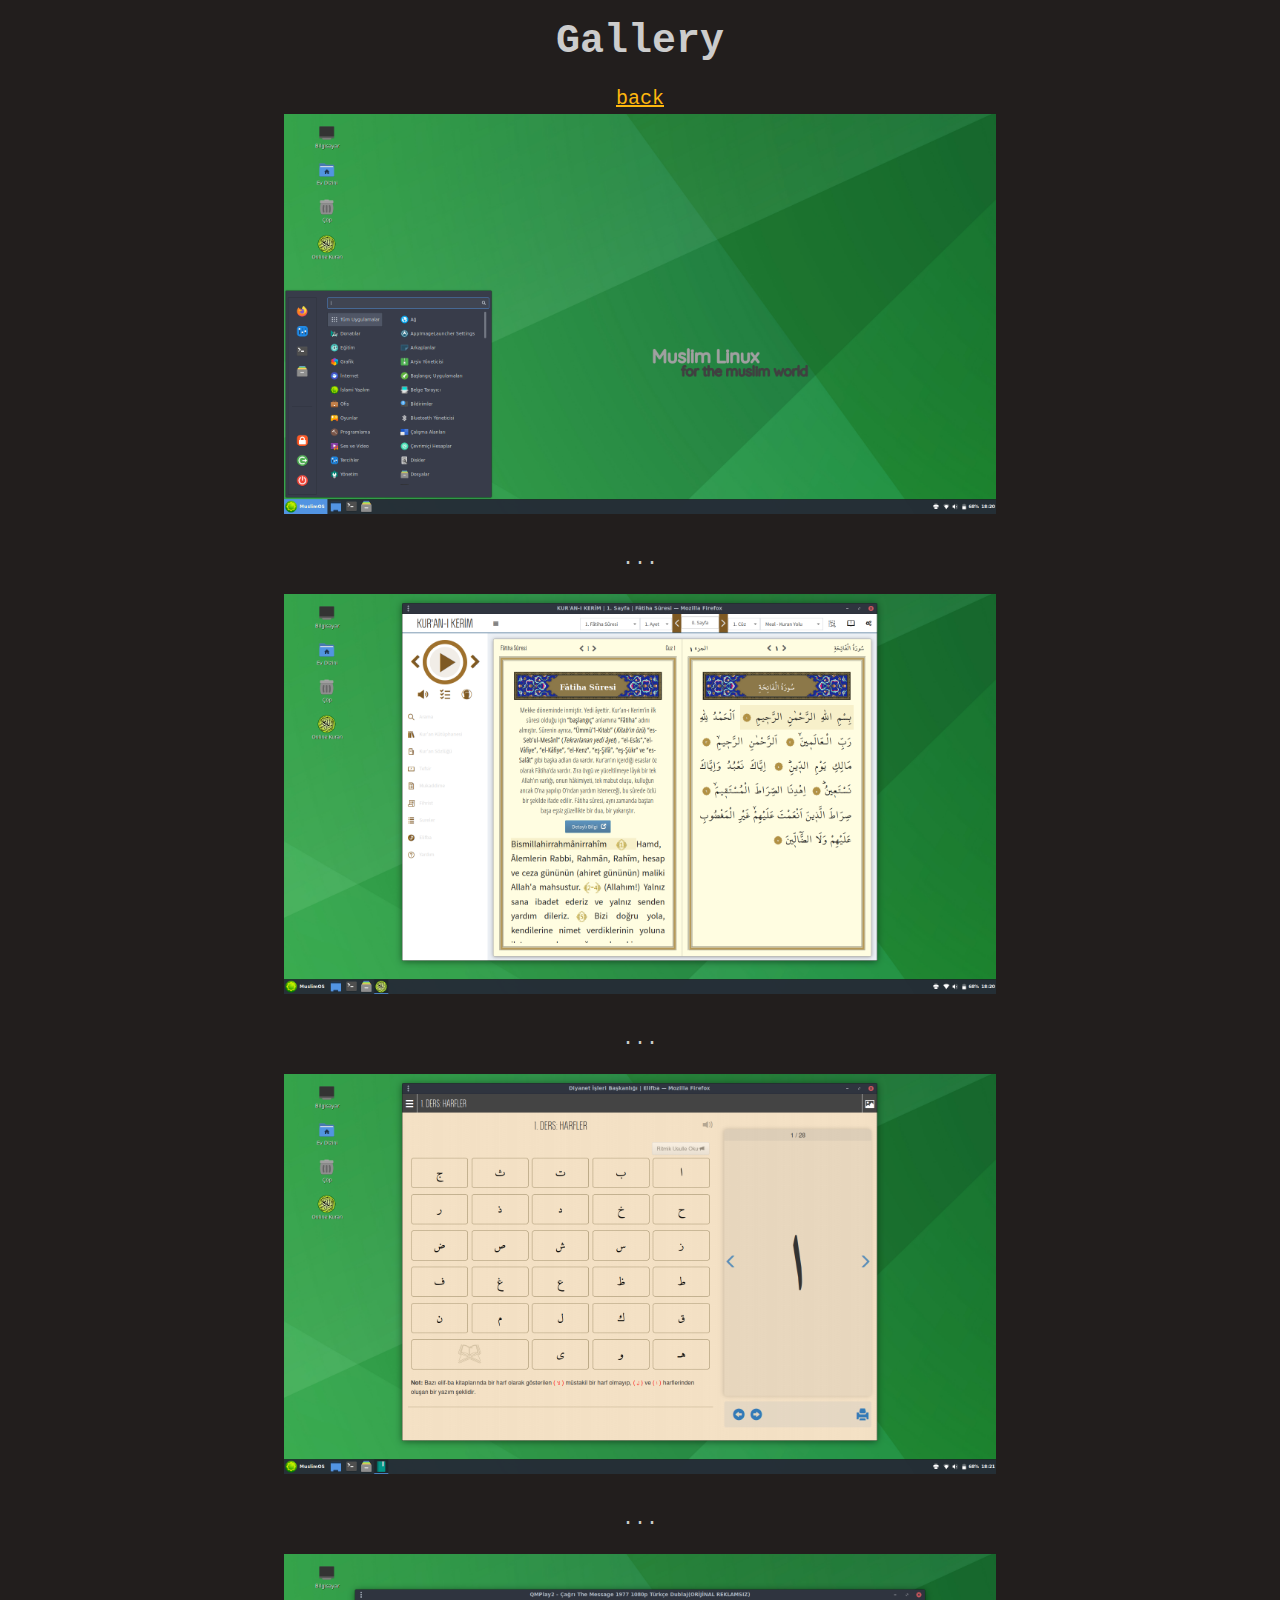
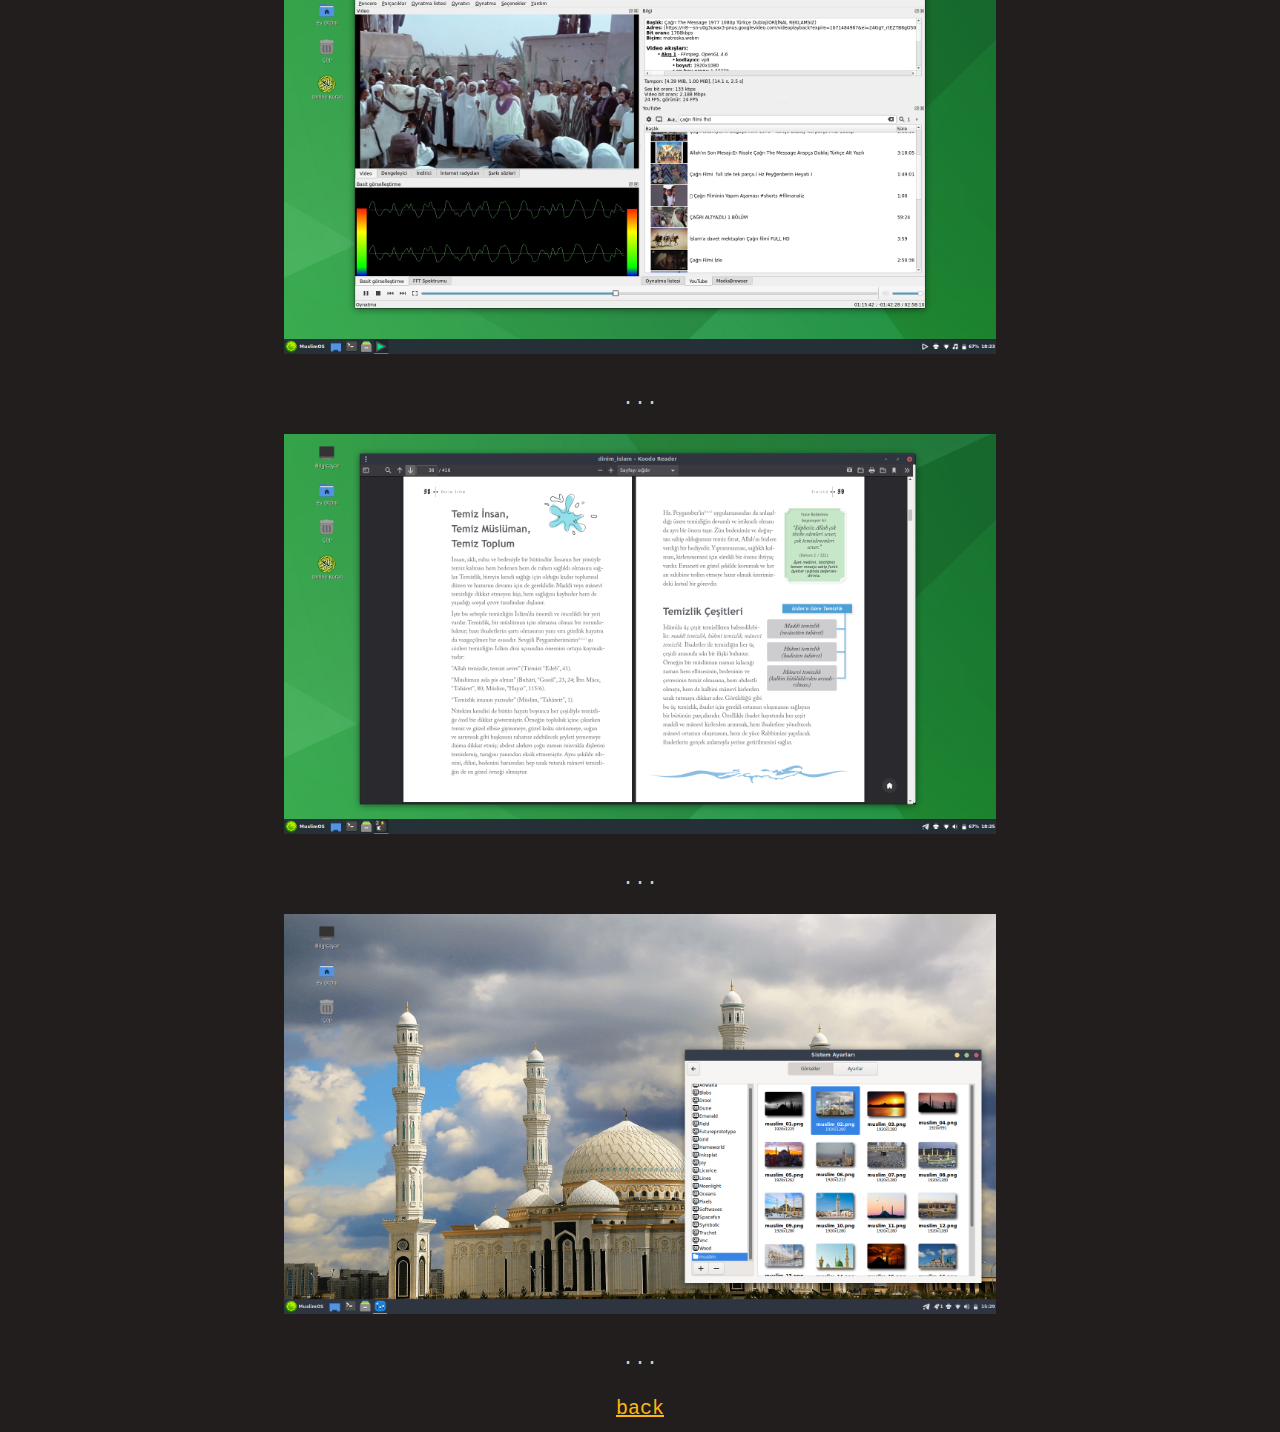
==== gallery.html @ c9d4db6a "Update gallery.html" ====
<!DOCTYPE html>
<html>
  <head>
    <meta charset="UTF-8">
    <title>Muslim Linux | Based on Debian SID</title>
    <link rel="stylesheet" type="text/css"
	  href="style.css" title="HackerSpaces Style">
  </head>

  <body>
    <header>
      <h1>Gallery</h1>
      <nav>
	<a title="back" href="index.html"> back </a>
      </nav>
    </header>
    <main>
      <div class="content" >
	<div class="section" >
	  <center>
	    <section class="center">
              <img src="screenshot/1.png" class="medium" />
	      <p>...</p>
              <img src="screenshot/2.png" class="medium" />
	      <p>...</p>
              <img src="screenshot/3.png" class="medium" />
	      <p>...</p>
	      <img src="screenshot/4.png" class="medium" />
	      <p>...</p>
              <img src="screenshot/5.png" class="medium" />
	      <p>...</p>
              <img src="screenshot/6.png" class="medium" />
	      <p>...</p>
	    </section>
	  </center>
	</div>
      </div>
    </main>

    <header>
      <p>
	<a title="back" href="index.html"> back </a>
      </p>
    </header>
   </body>
</html>
---- style.css ----
body{background-color: #221e1d;color: #ccc;font-family:"Source Code Pro",monospace; font-size:20px;line-height:1.5em;}
header,main,aside,footer{display:block;max-width:42em;margin:0 auto;}
header{text-align:center;}
header h1 a{display:block;margin:2em;}
{list-style:none;padding:0;}
a:link, a:visited{text-align:center;text-decoration:underline;color:#feb70f;}
a:active, a:hover{text-align:center;text-decoration:underline;color:#0096ff;}
footer{font-size:x-small;padding-top:4em;text-align:center}

strong {
    display: inline-block;
    width: 50px;
    border: 1px solid #000;
    text-align: center;
}

team{display:block;max-width:42em;margin:0 auto; text-align:center;}

/* Three columns side by side */
.column {
    text-align:center;
    float: left;
    padding: 0 8px;
    width: 31.4%;
    margin-bottom: 50px;
}

/* Display the columns below each other instead of side by side on small screens */
@media screen and (max-width: 650px) {
    .column {
	width: 100%;
	display: block;
    }
}


/* Some left and right padding inside the container */
.container {
    padding: 0 16px;
}

/* Clear floats */
.container::after, .row::after {
    content: "";
    clear: both;
    display: table;
}

.title {
    color: grey;
}

.content {
    min-height: 350px;
    margin: 0%;
}

img.medium {
    height: 400px;
}
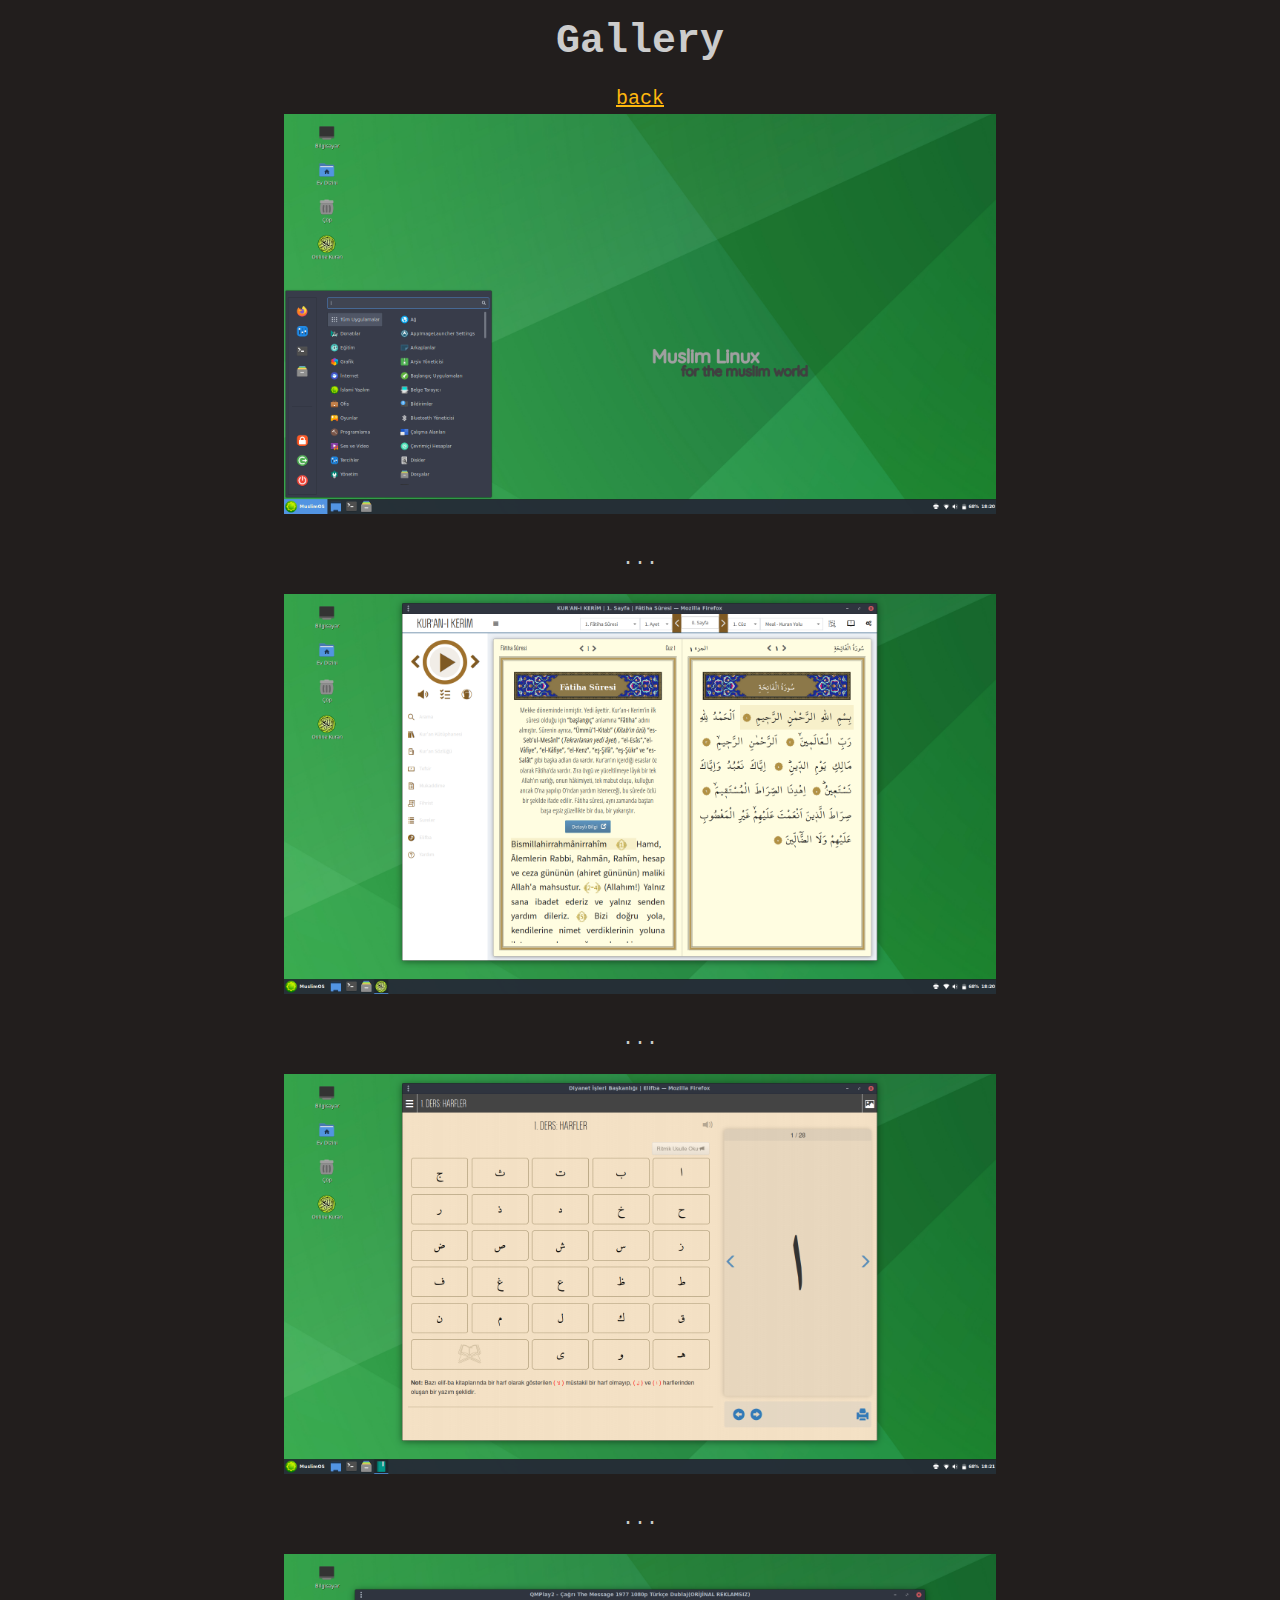
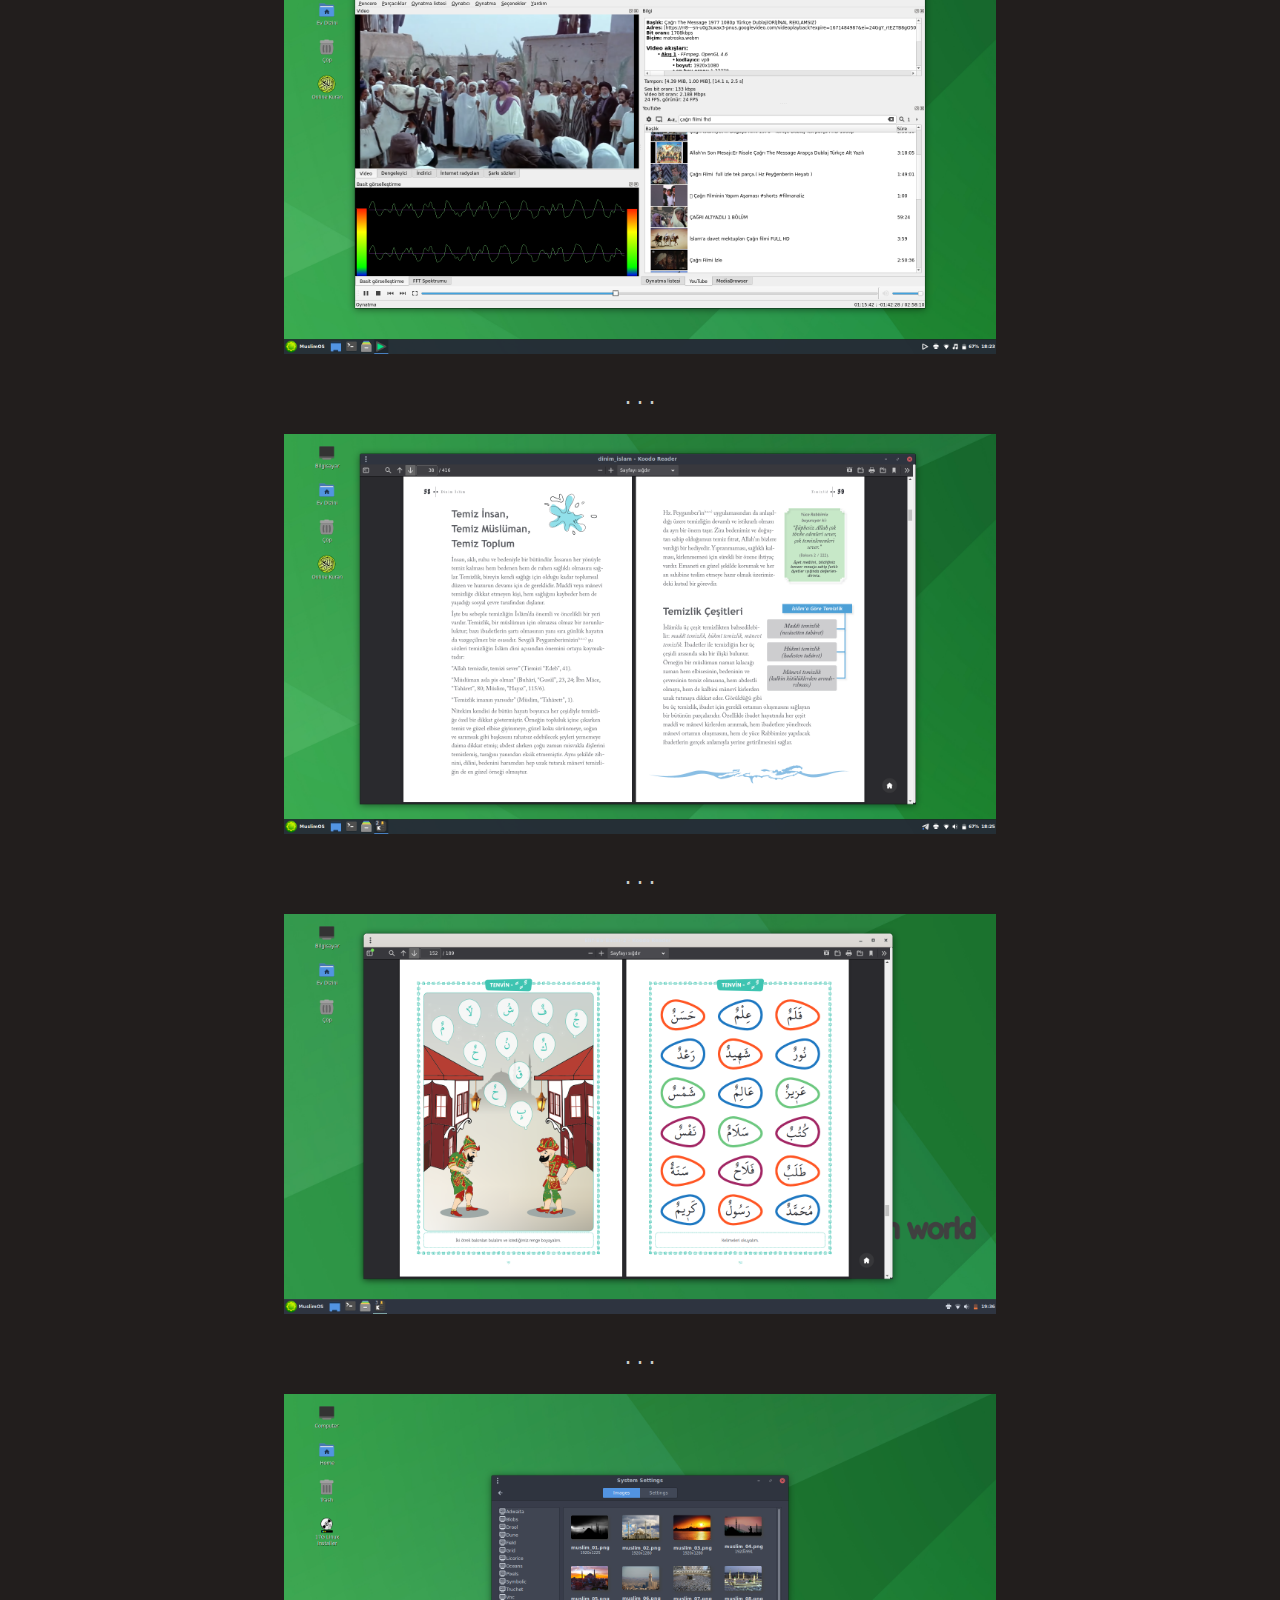
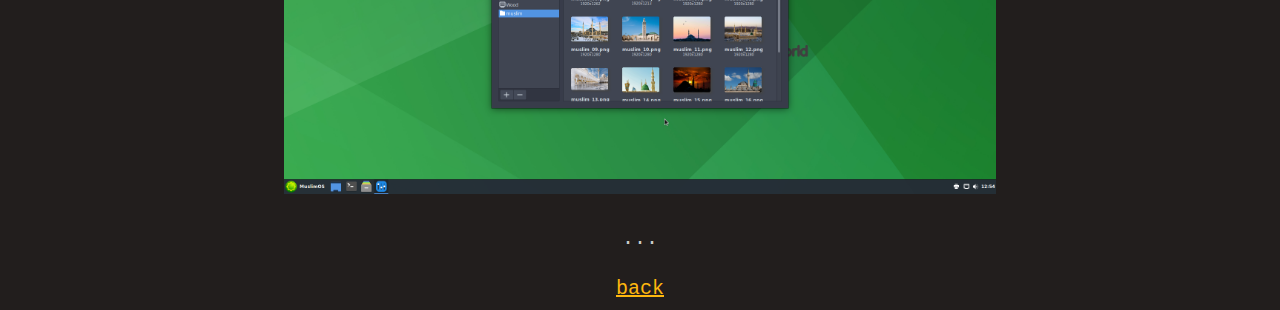
==== commit 56462ec5: "Update gallery.html" ====
--- a/gallery.html
+++ b/gallery.html
@@ -31,6 +31,8 @@
 	      <p>...</p>
               <img src="screenshot/6.png" class="medium" />
 	      <p>...</p>
+              <img src="screenshot/7.png" class="medium" />
+	      <p>...</p>
 	    </section>
 	  </center>
 	</div>
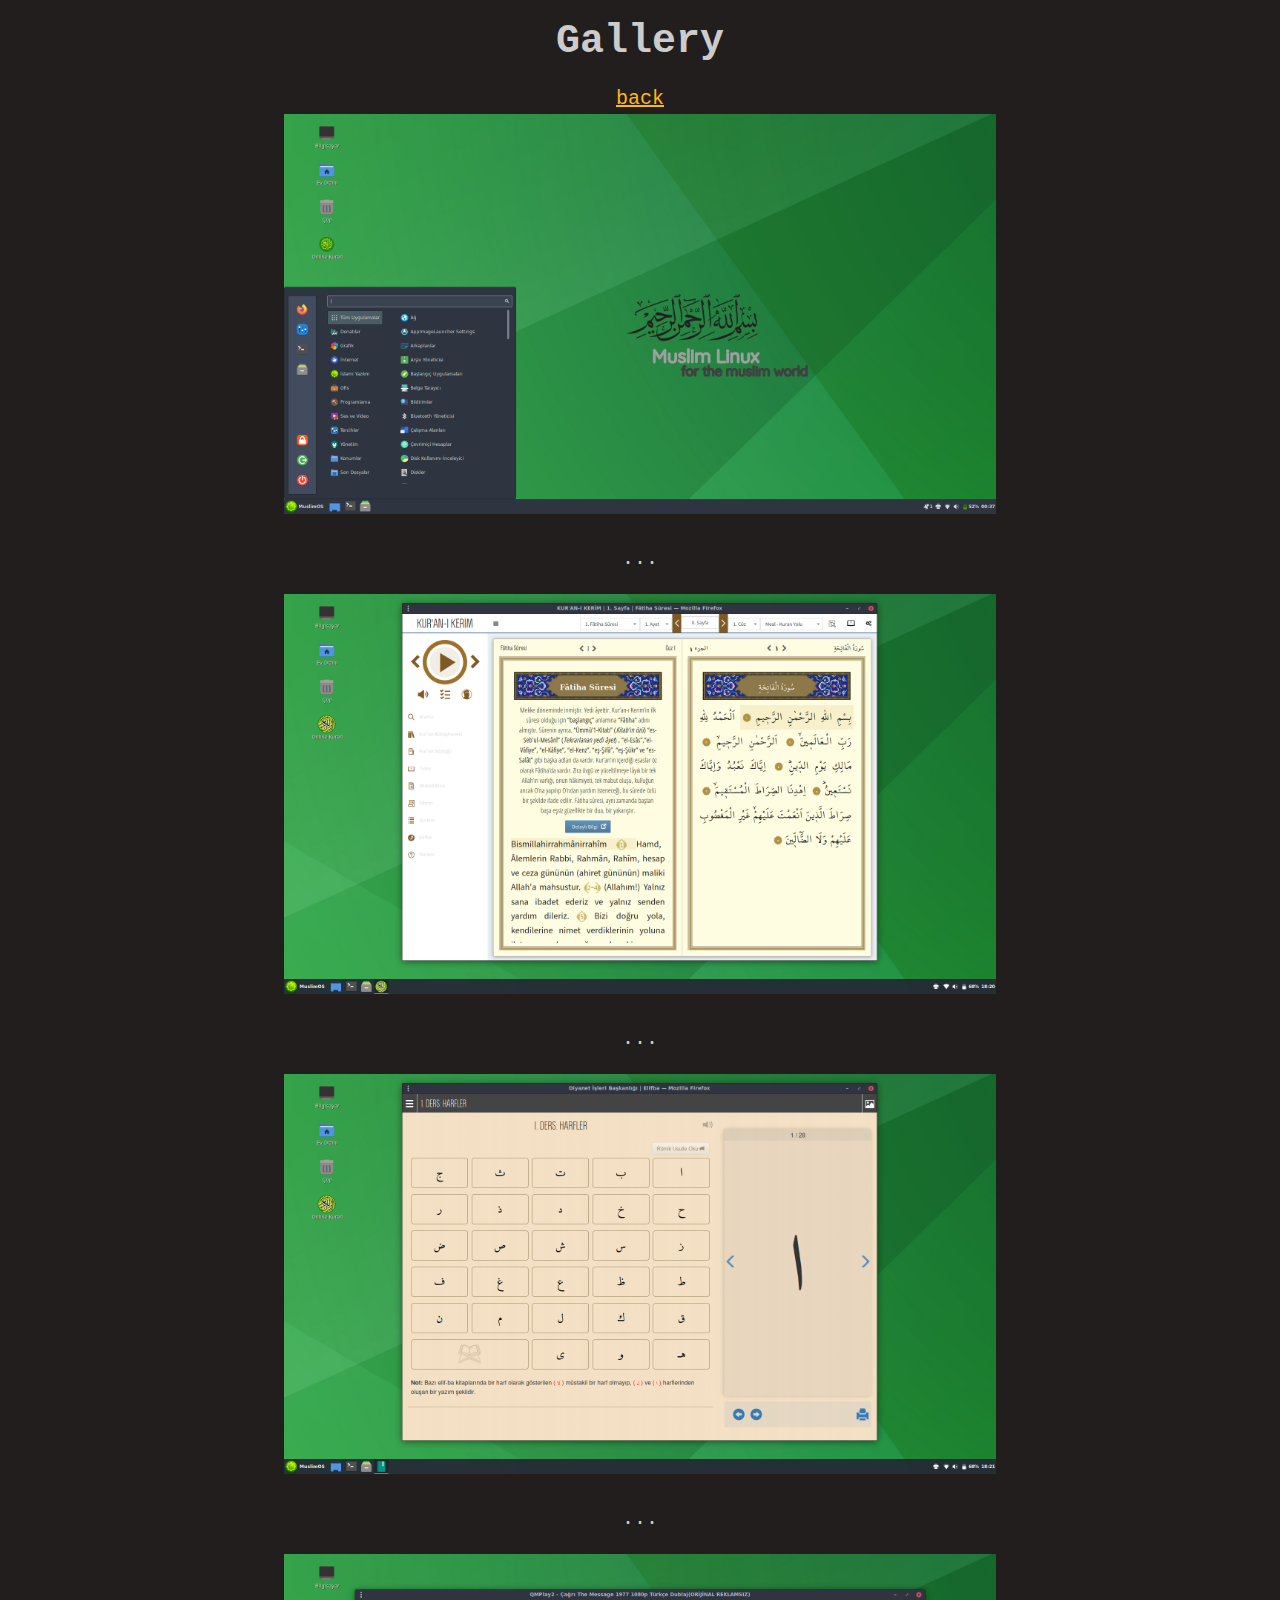
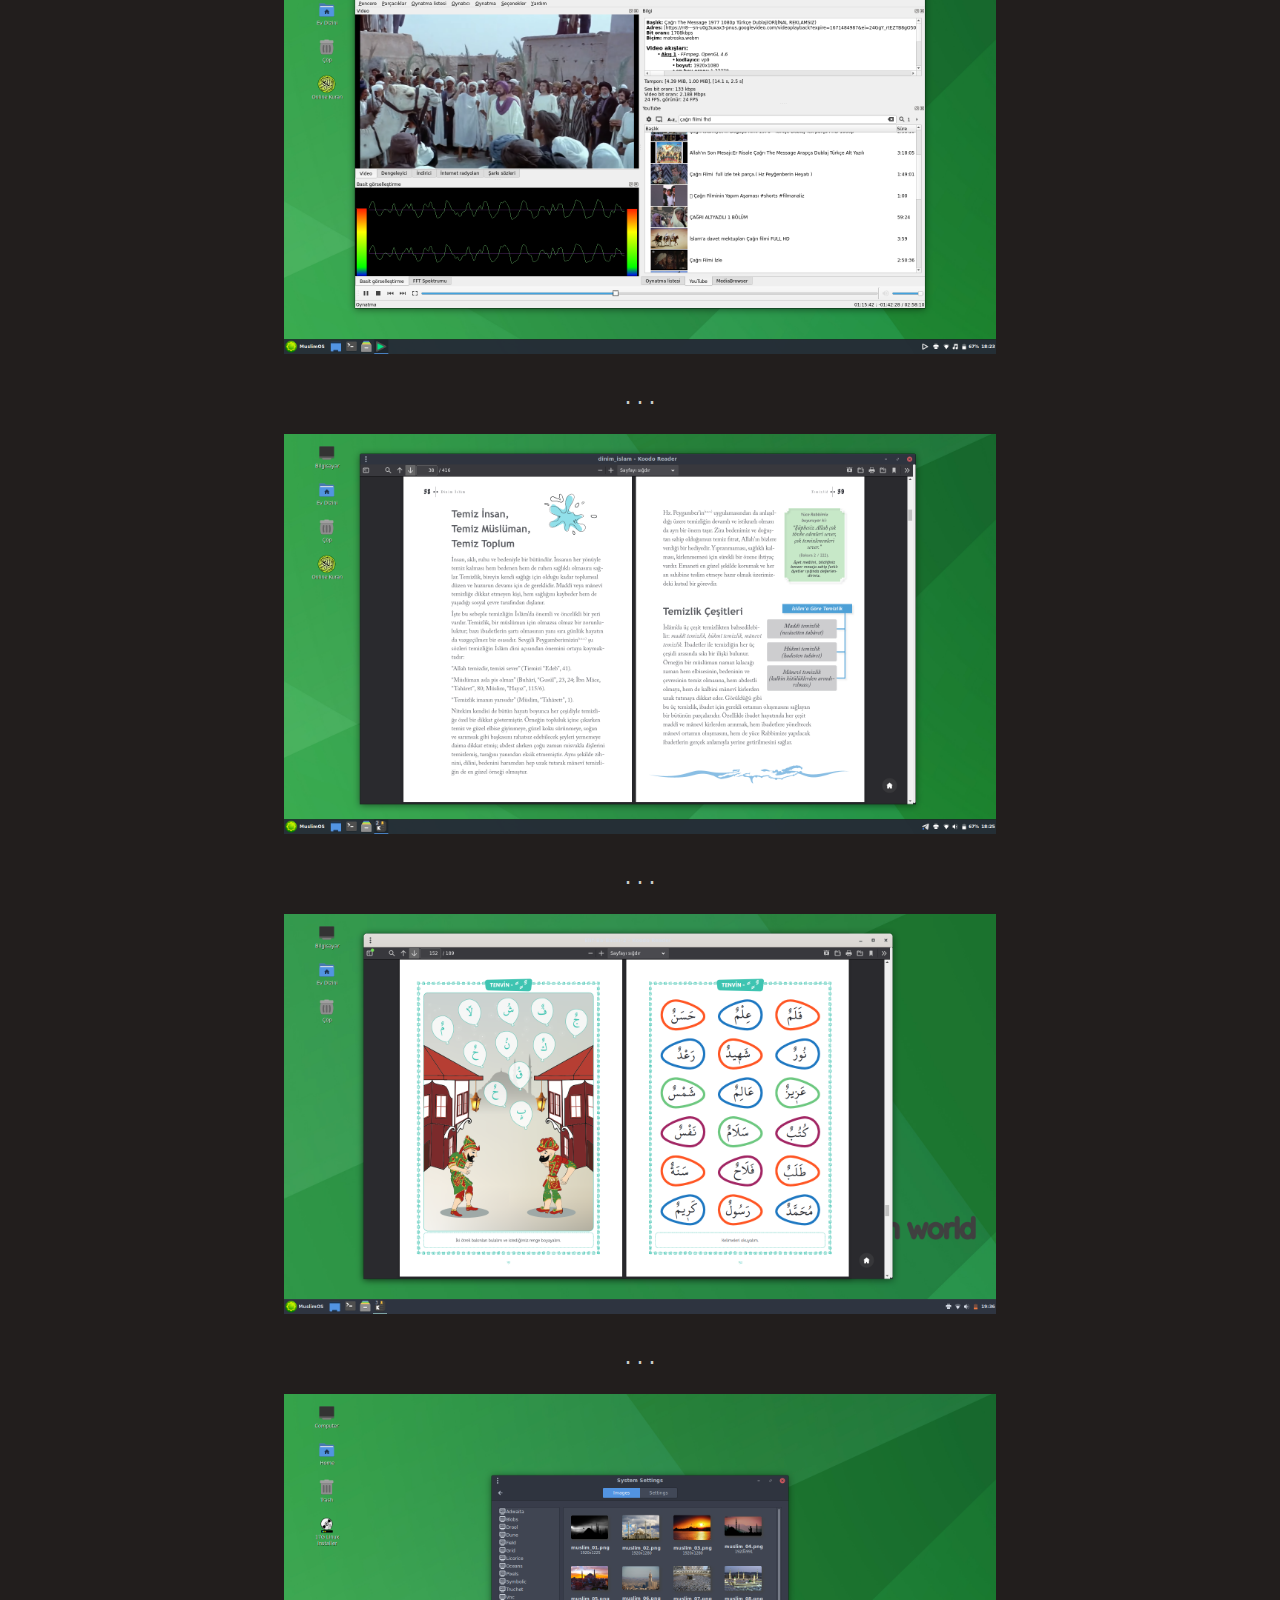
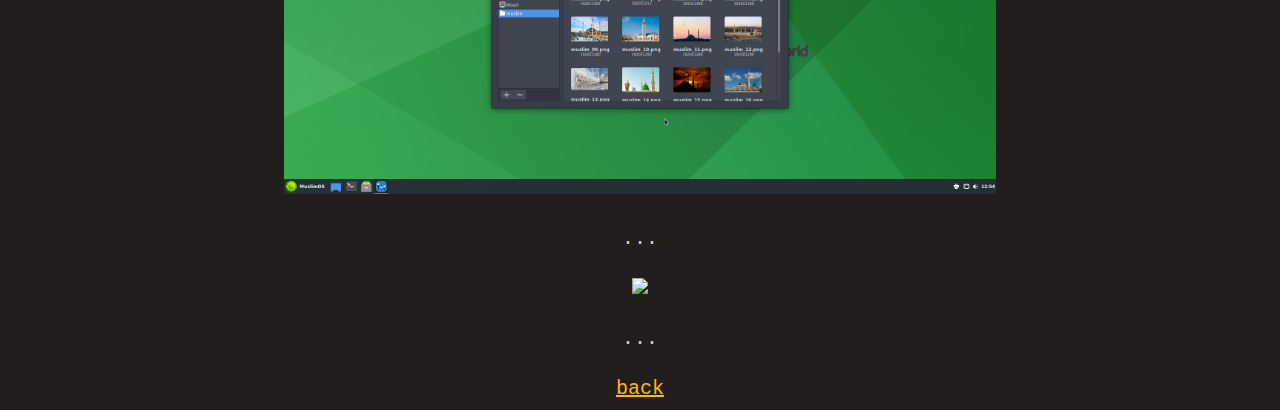
==== commit 27bbfd29: "Update gallery.html" ====
--- a/gallery.html
+++ b/gallery.html
@@ -33,6 +33,8 @@
 	      <p>...</p>
               <img src="screenshot/7.png" class="medium" />
 	      <p>...</p>
+              <img src="screenshot/8.png" class="medium" />
+	      <p>...</p>
 	    </section>
 	  </center>
 	</div>
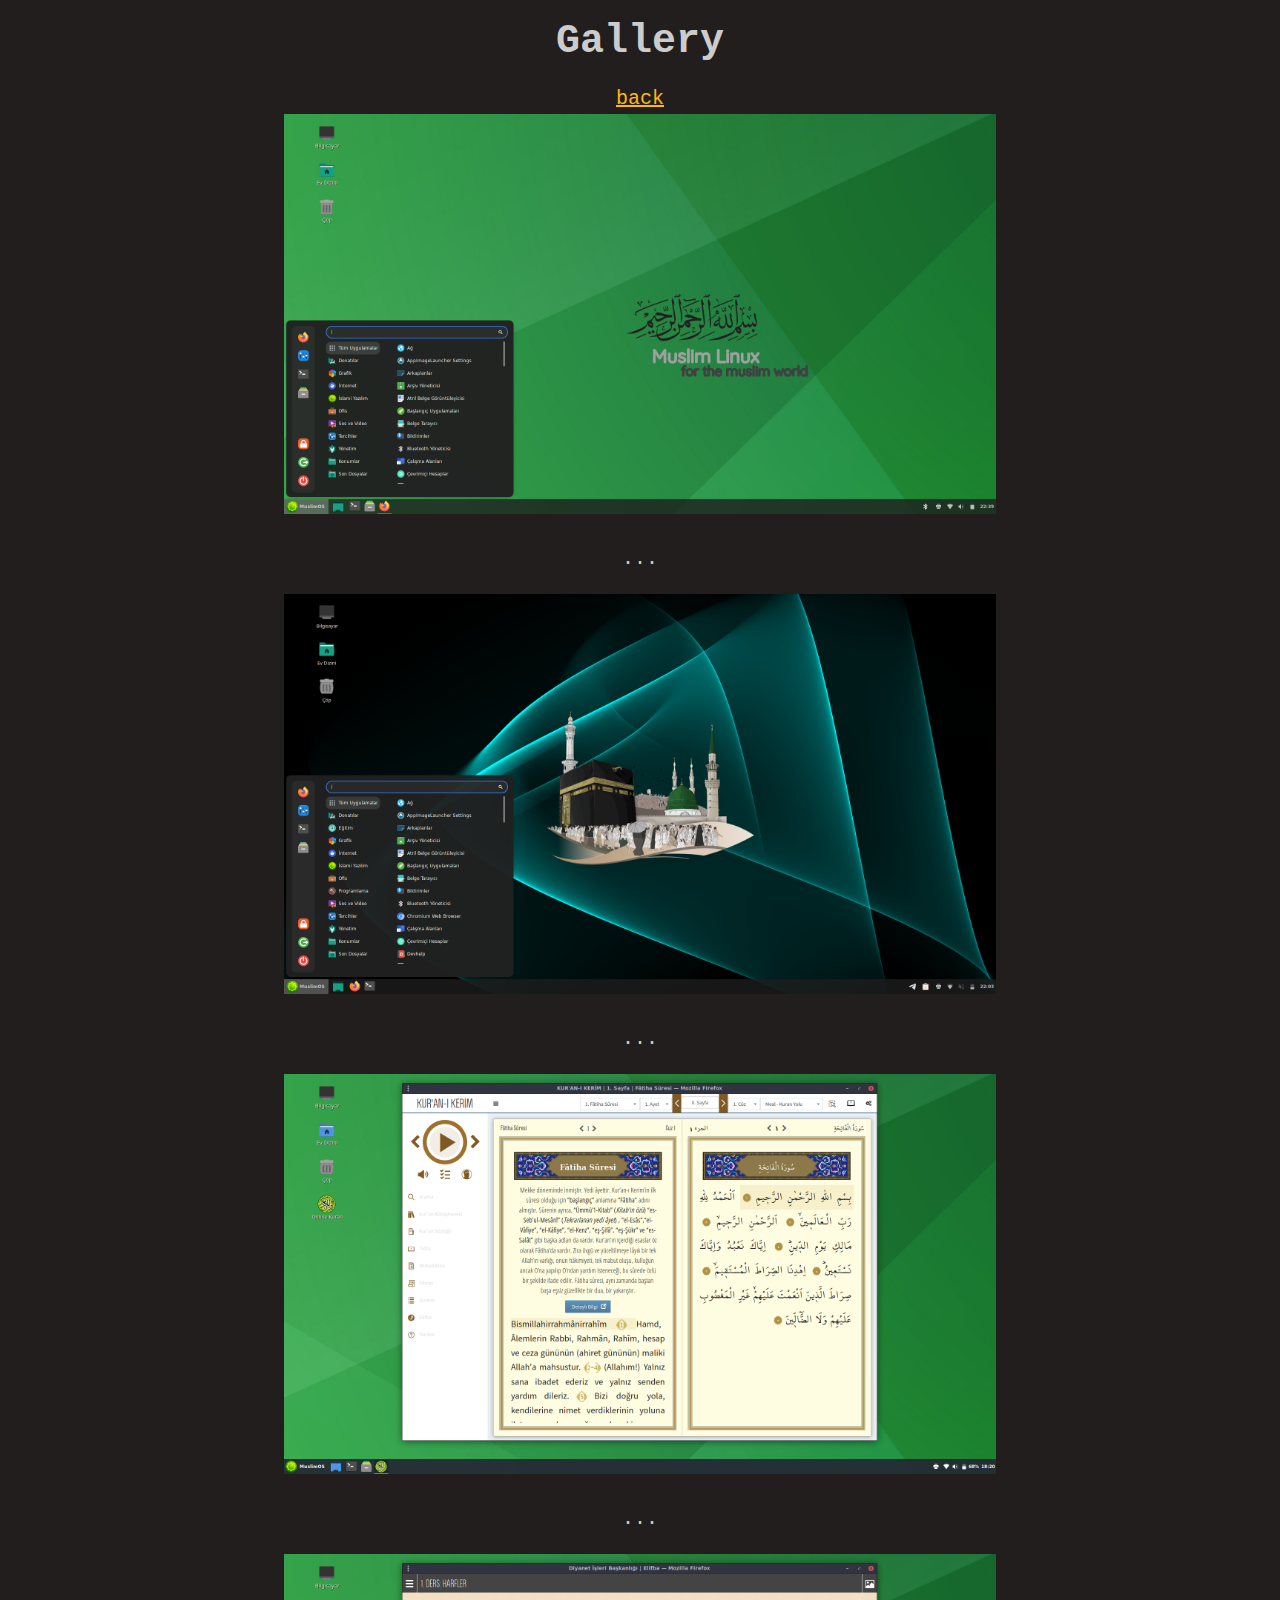
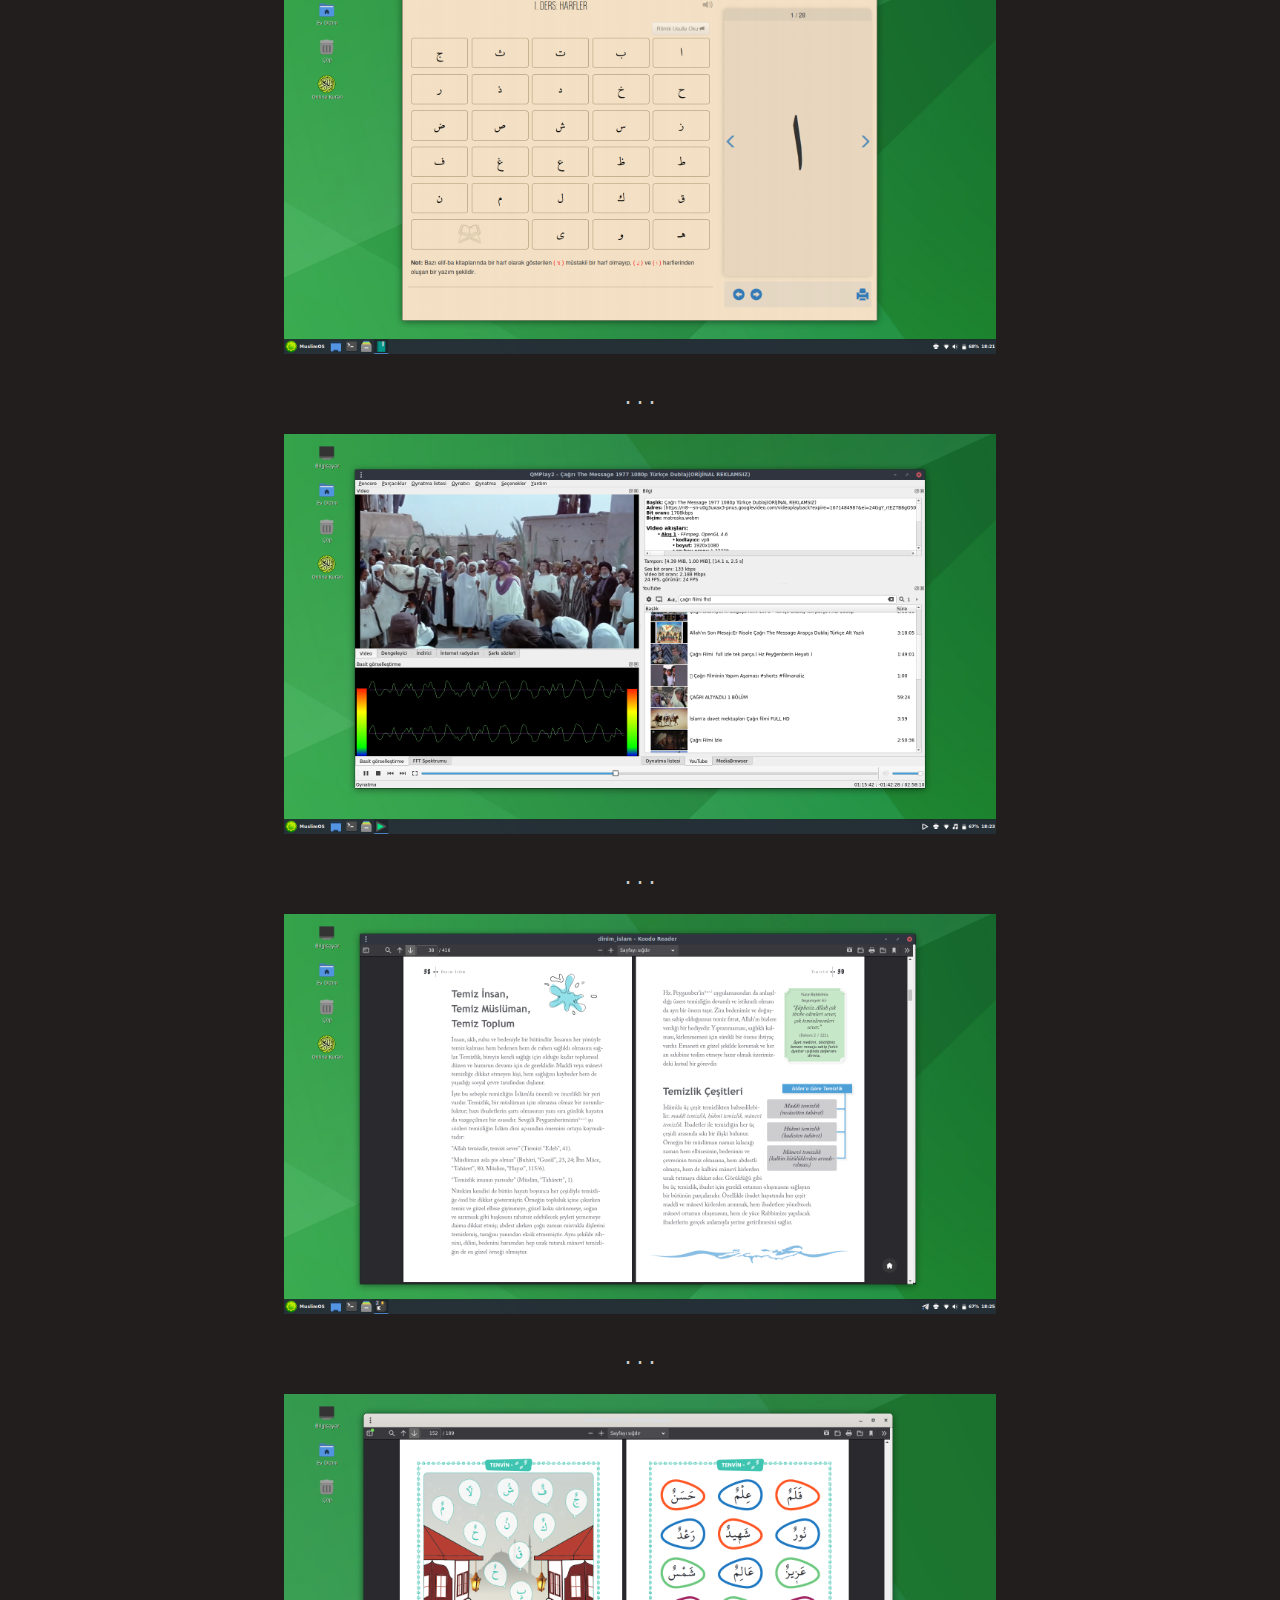
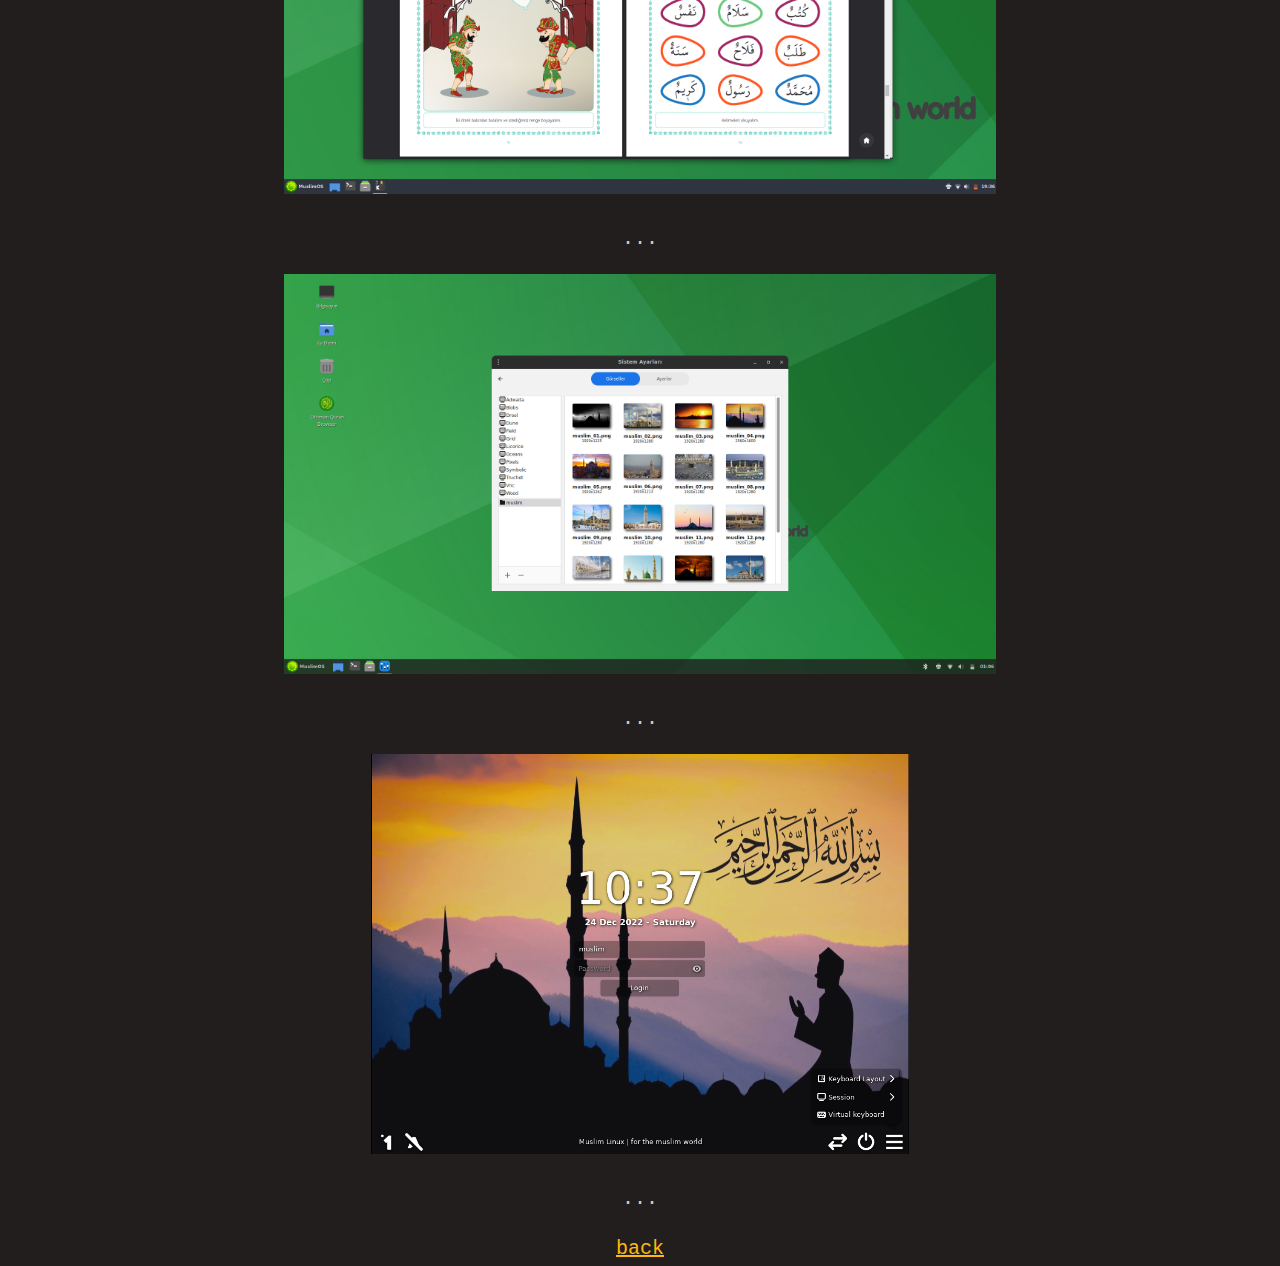
==== commit d8264f24: "Update gallery.html" ====
--- a/gallery.html
+++ b/gallery.html
@@ -20,6 +20,8 @@
 	  <center>
 	    <section class="center">
               <img src="screenshot/1.png" class="medium" />
+	      <p>...</p>
+	      <img src="screenshot/1a.png" class="medium" />
 	      <p>...</p>
               <img src="screenshot/2.png" class="medium" />
 	      <p>...</p>
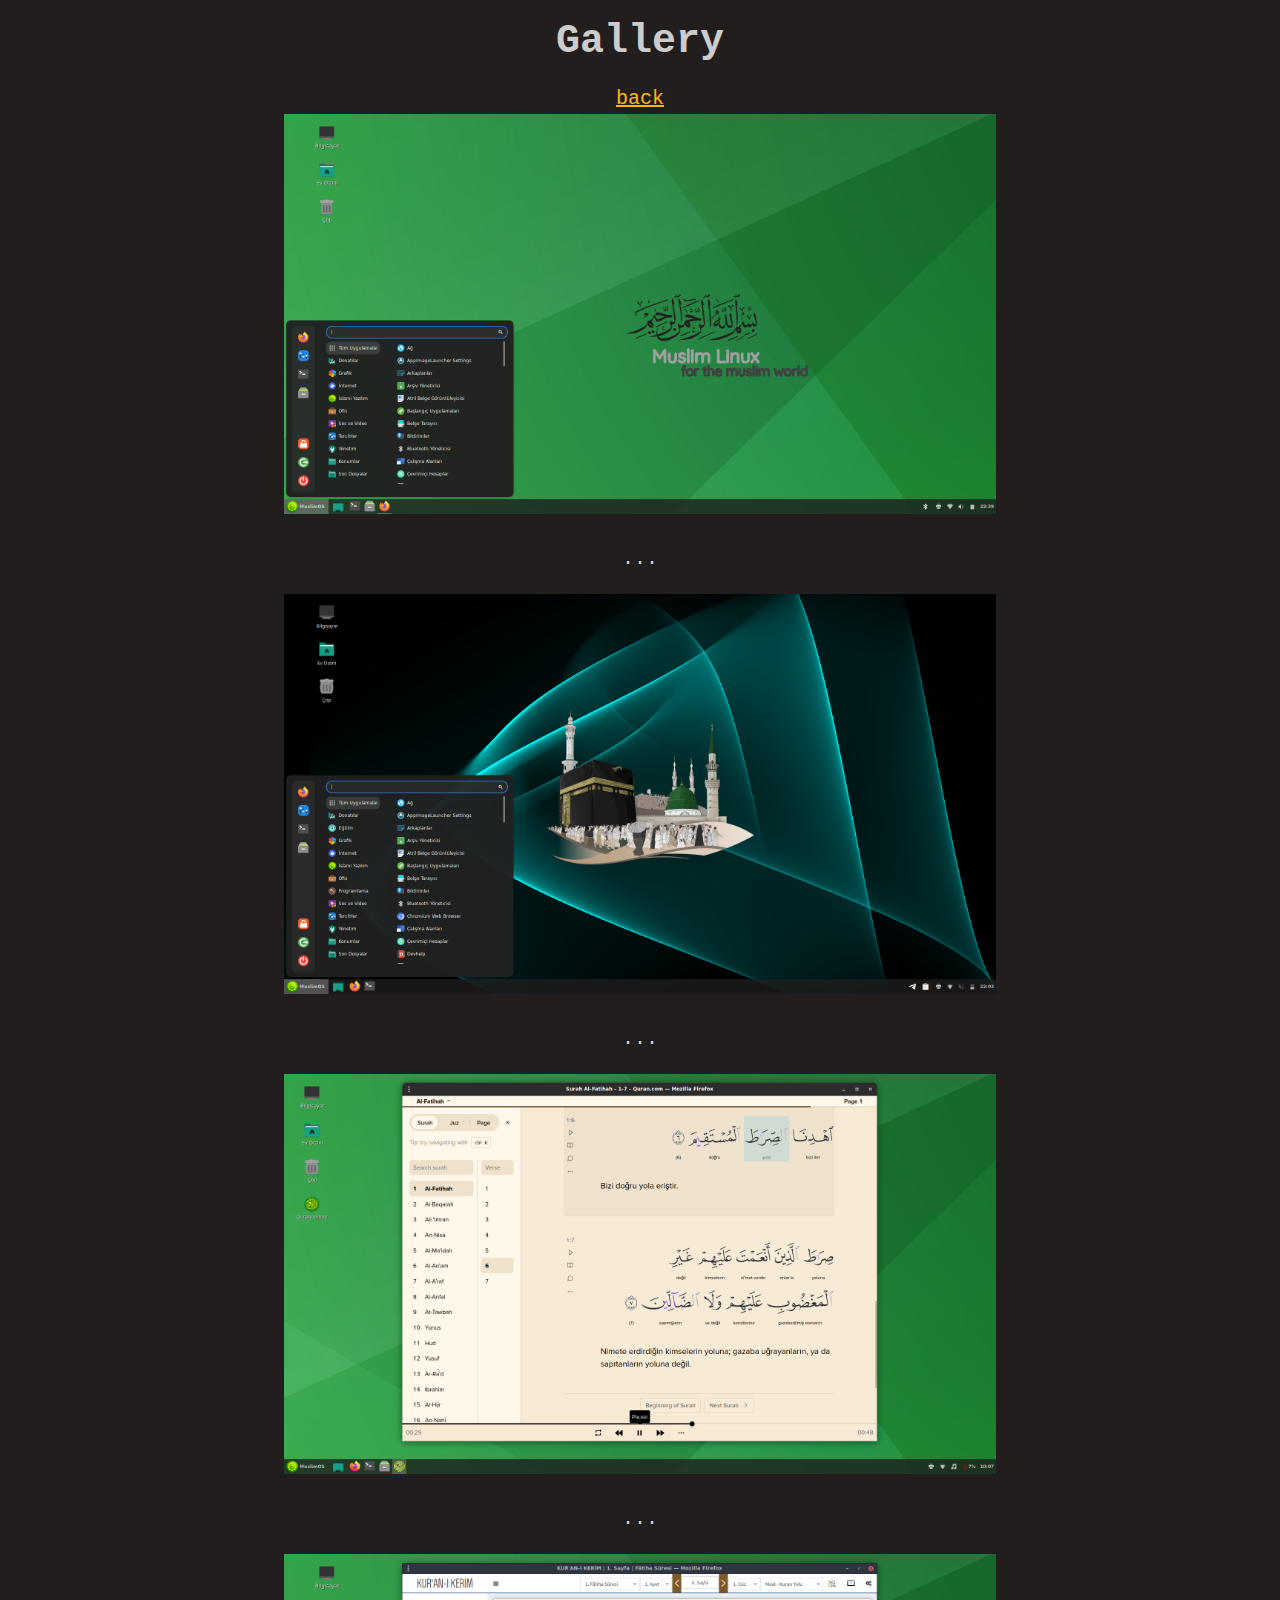
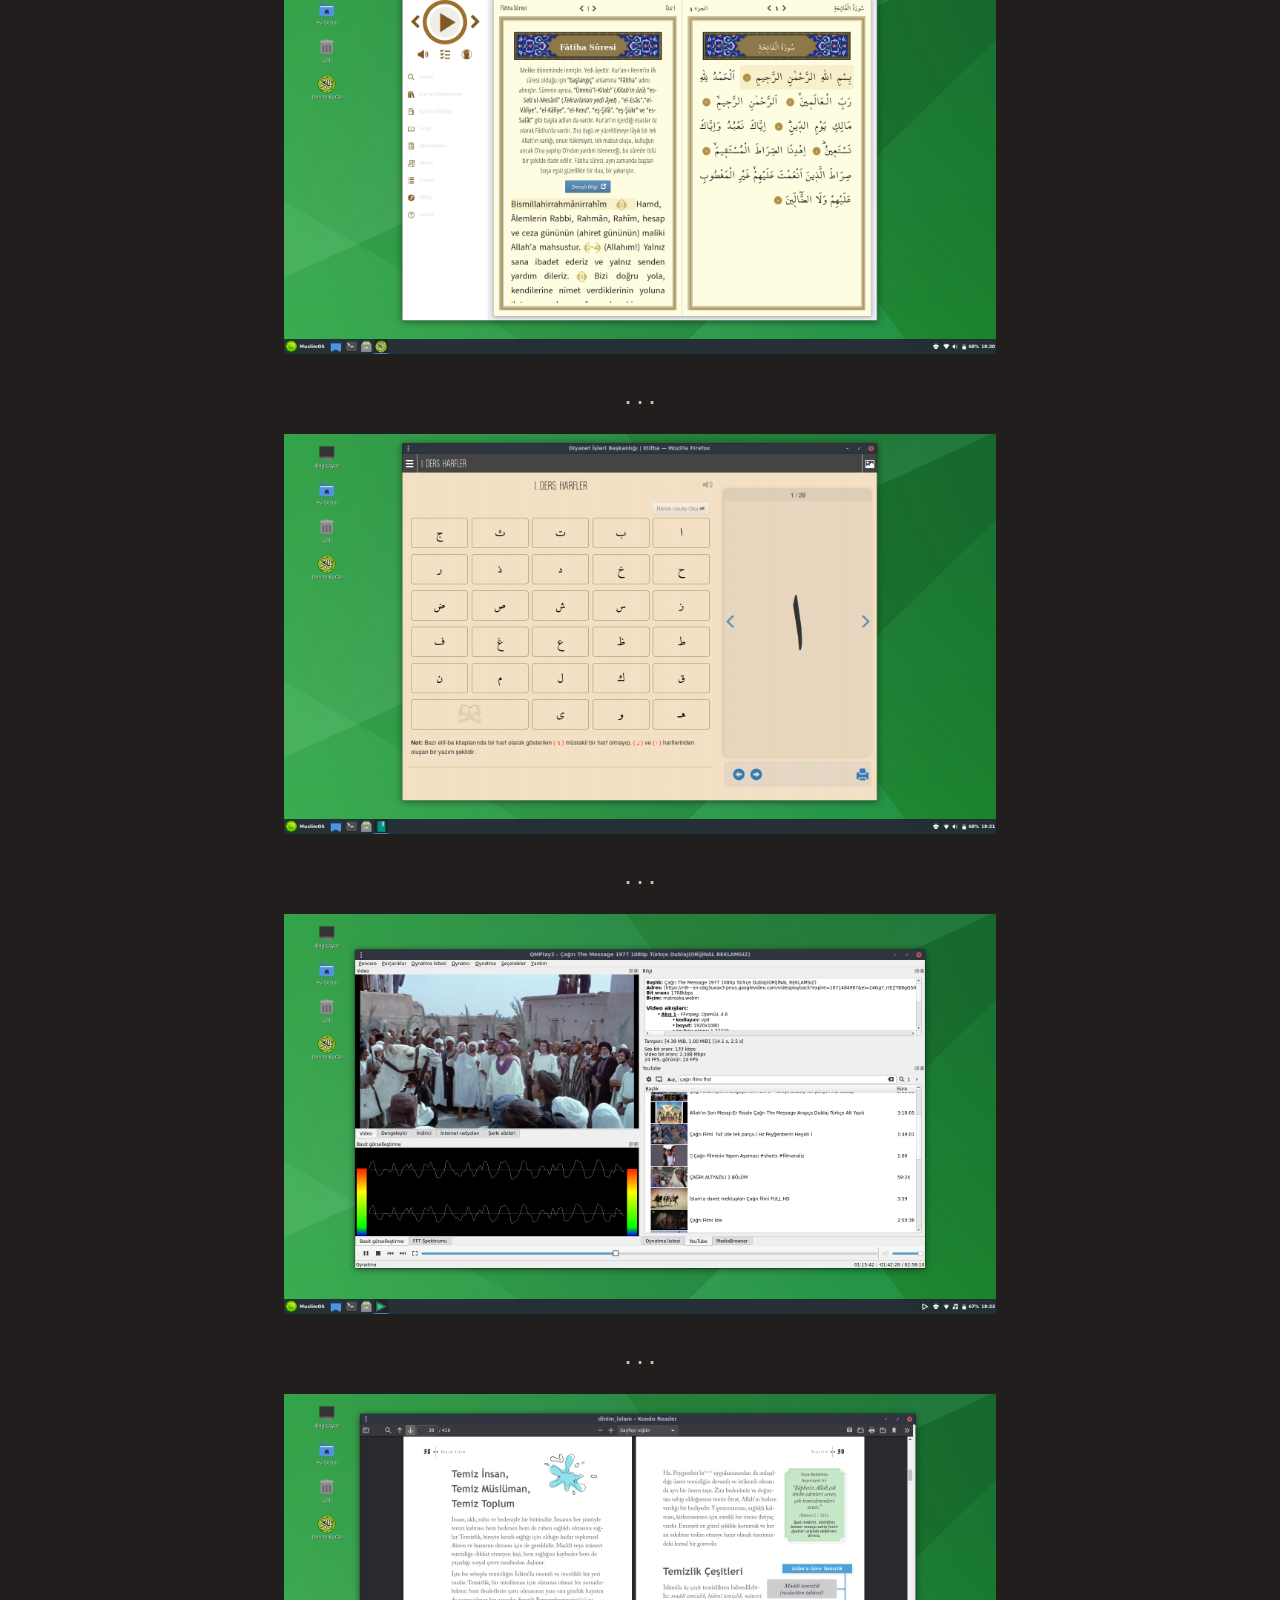
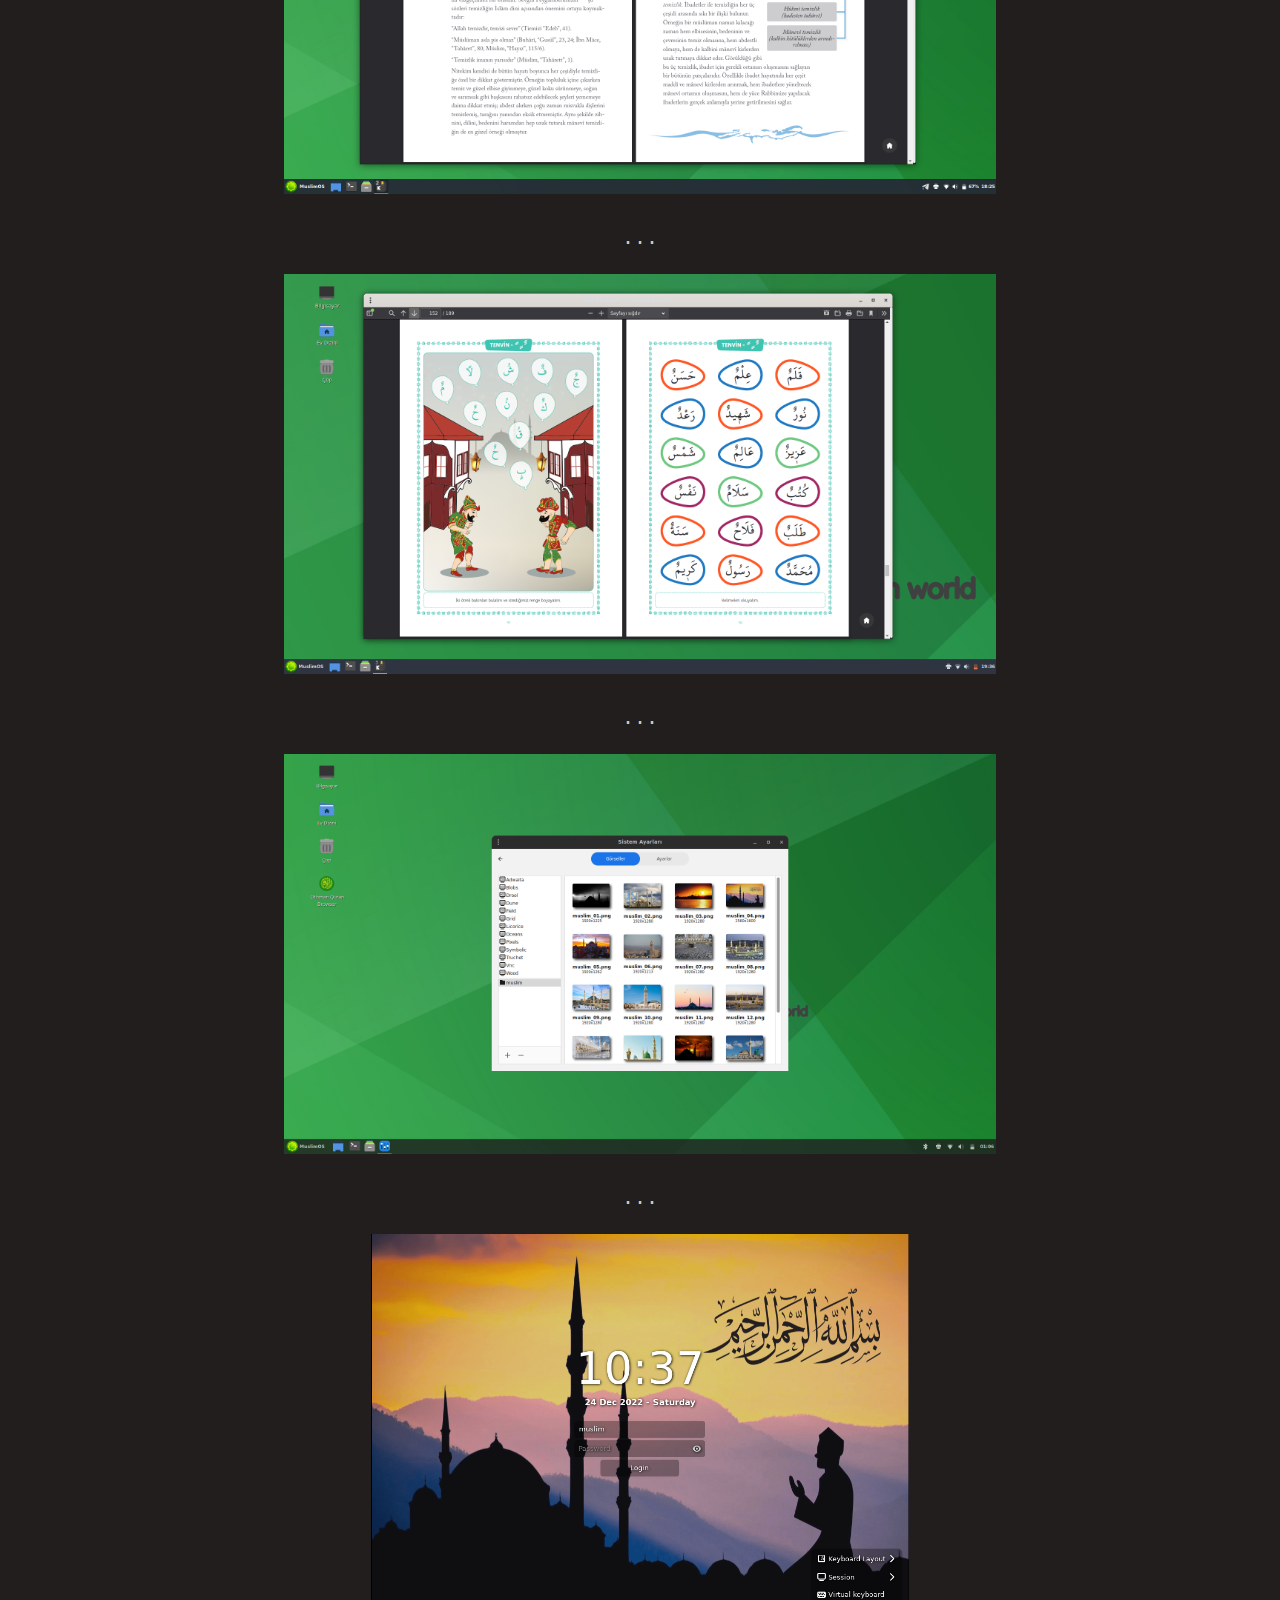
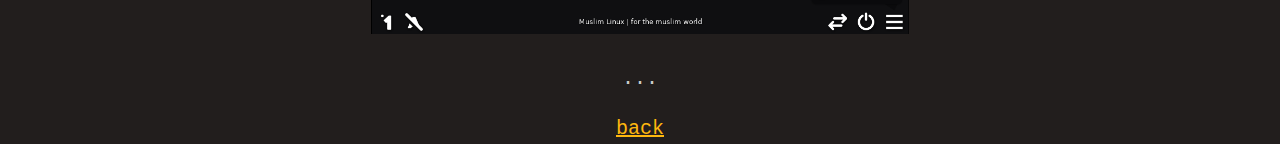
==== commit 8e52214c: "Update gallery.html" ====
--- a/gallery.html
+++ b/gallery.html
@@ -22,6 +22,8 @@
               <img src="screenshot/1.png" class="medium" />
 	      <p>...</p>
 	      <img src="screenshot/1a.png" class="medium" />
+	      <p>...</p>
+	      <img src="screenshot/1b.png" class="medium" />
 	      <p>...</p>
               <img src="screenshot/2.png" class="medium" />
 	      <p>...</p>
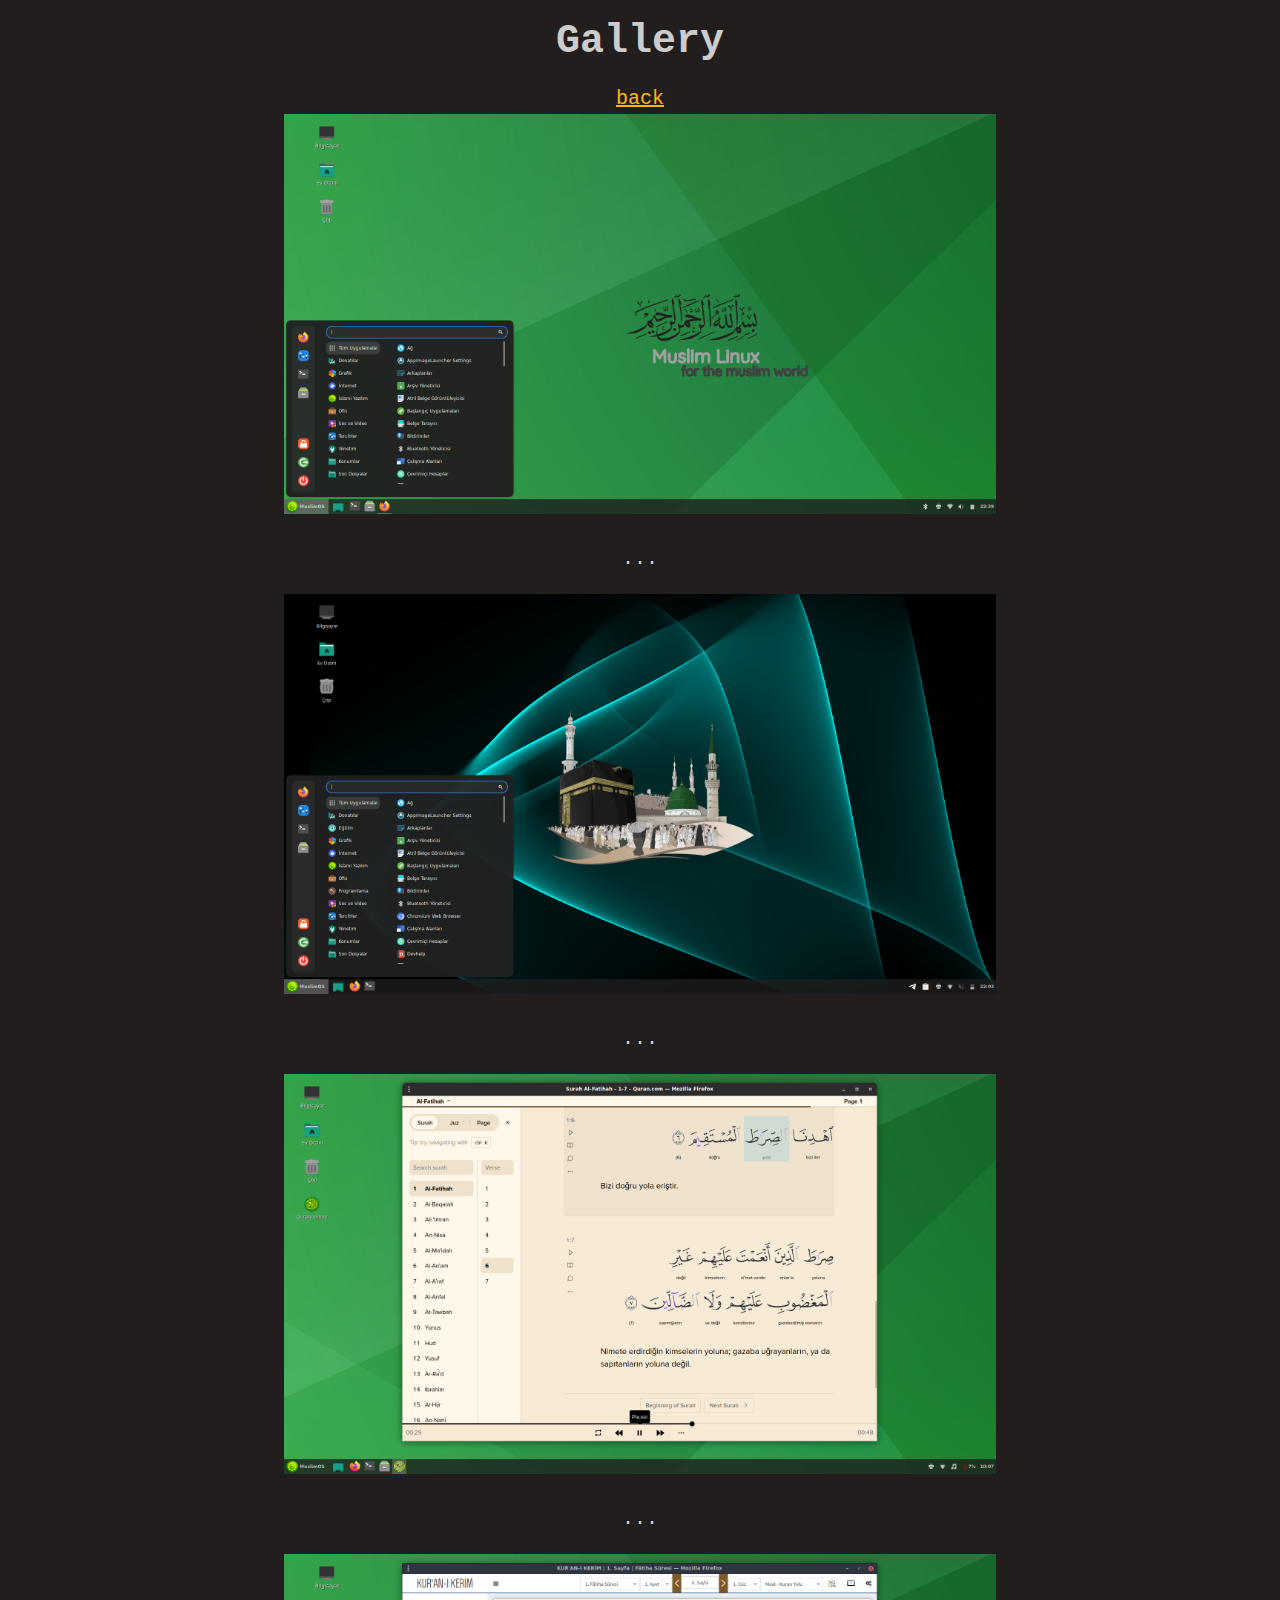
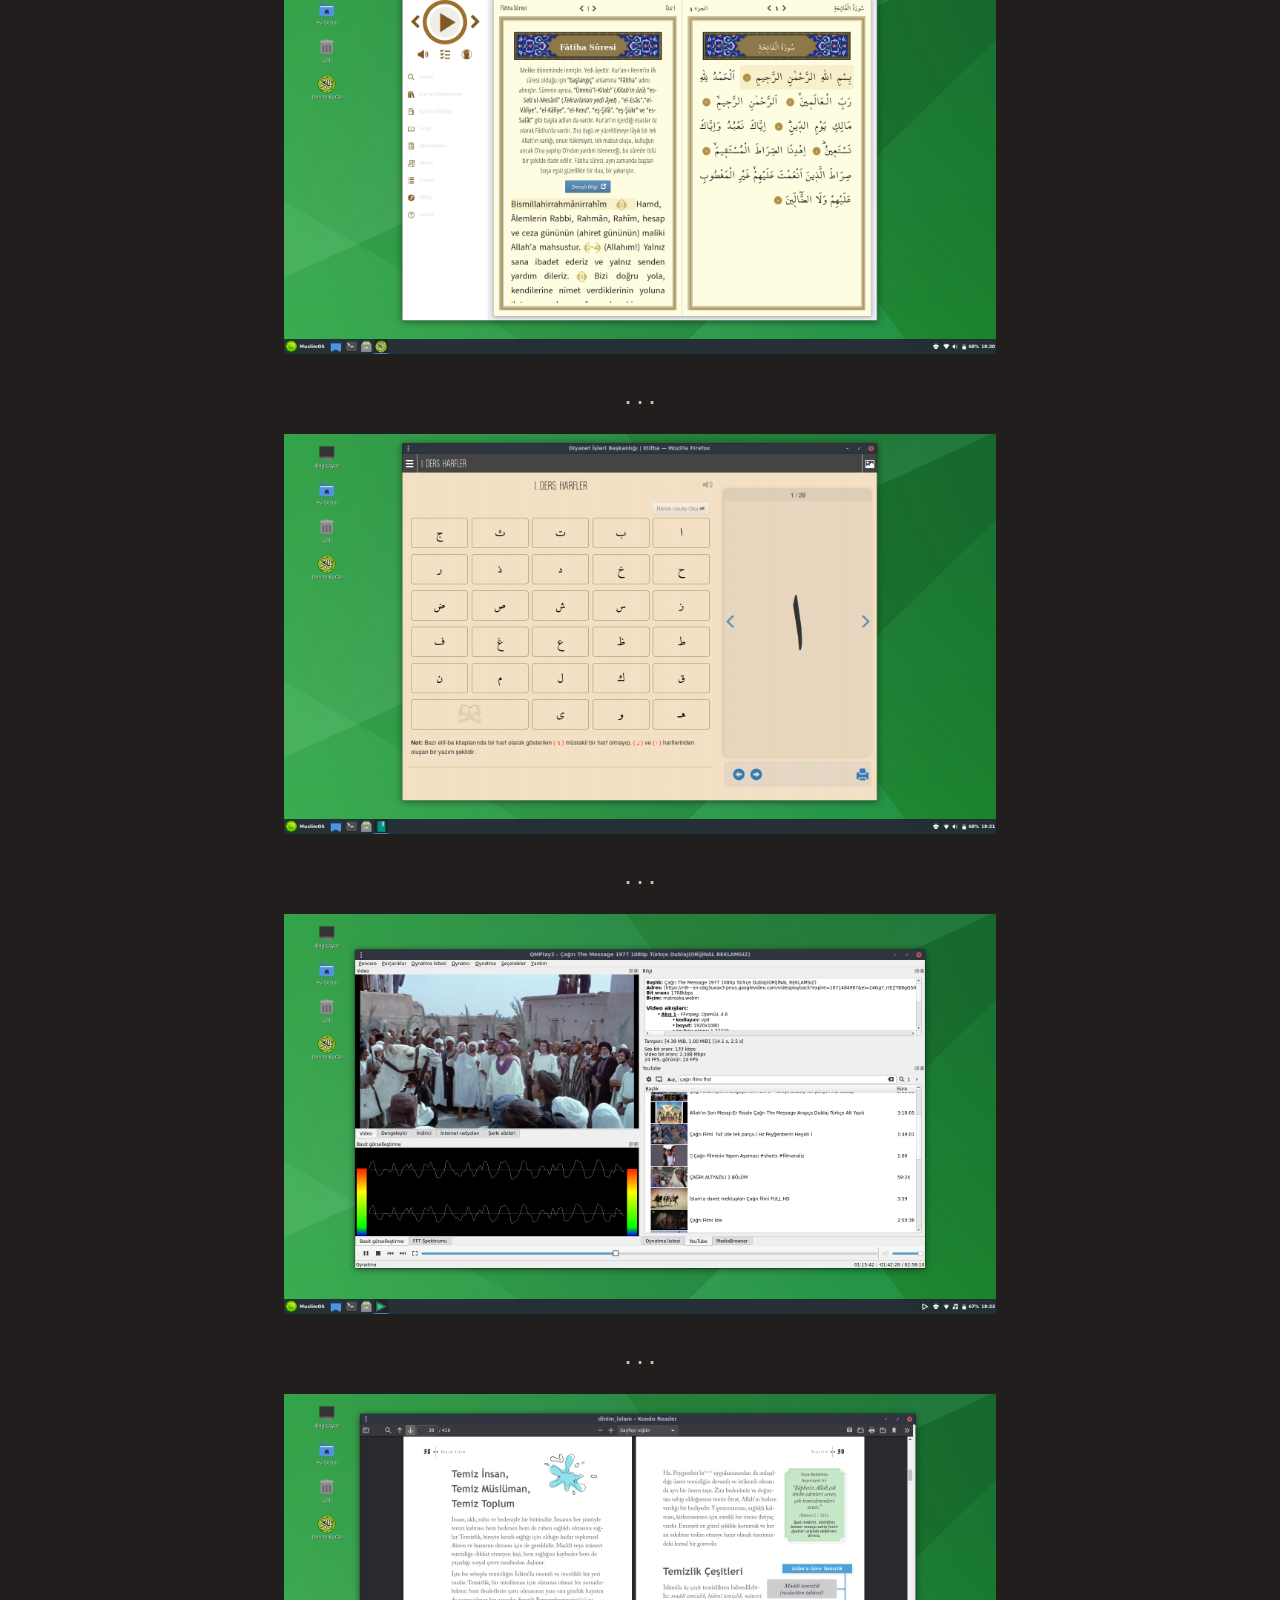
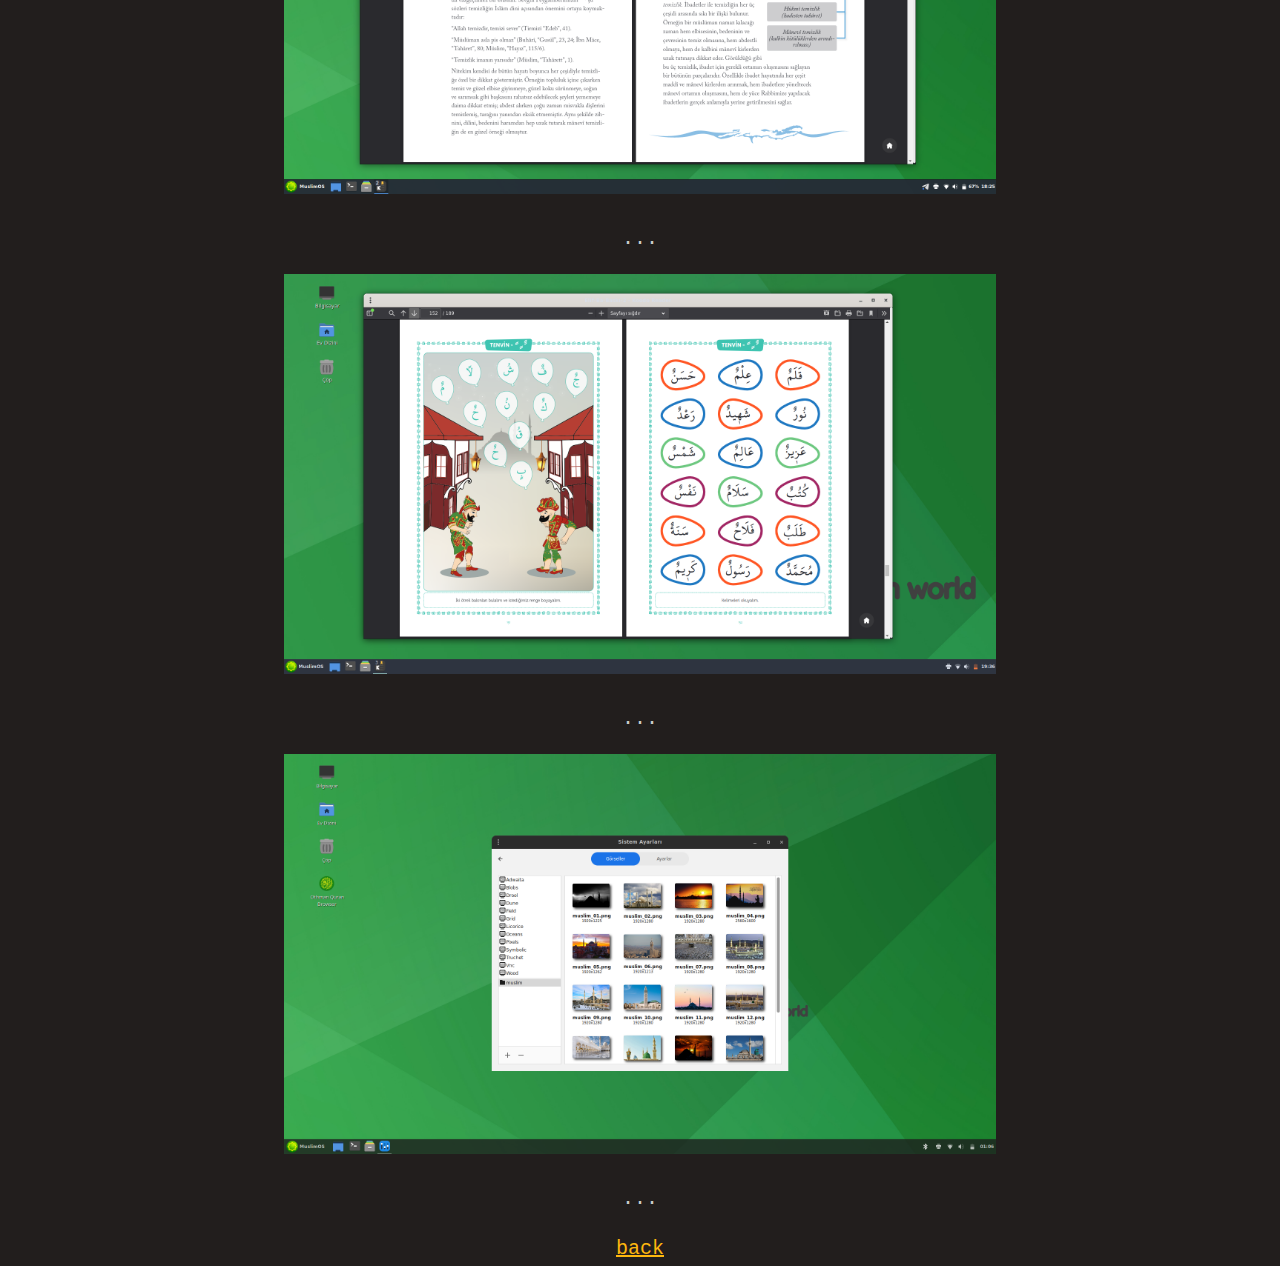
==== commit 6ceb015b: "Update gallery.html" ====
--- a/gallery.html
+++ b/gallery.html
@@ -37,9 +37,7 @@
 	      <p>...</p>
               <img src="screenshot/7.png" class="medium" />
 	      <p>...</p>
-              <img src="screenshot/8.png" class="medium" />
-	      <p>...</p>
-	    </section>
+          </section>
 	  </center>
 	</div>
       </div>
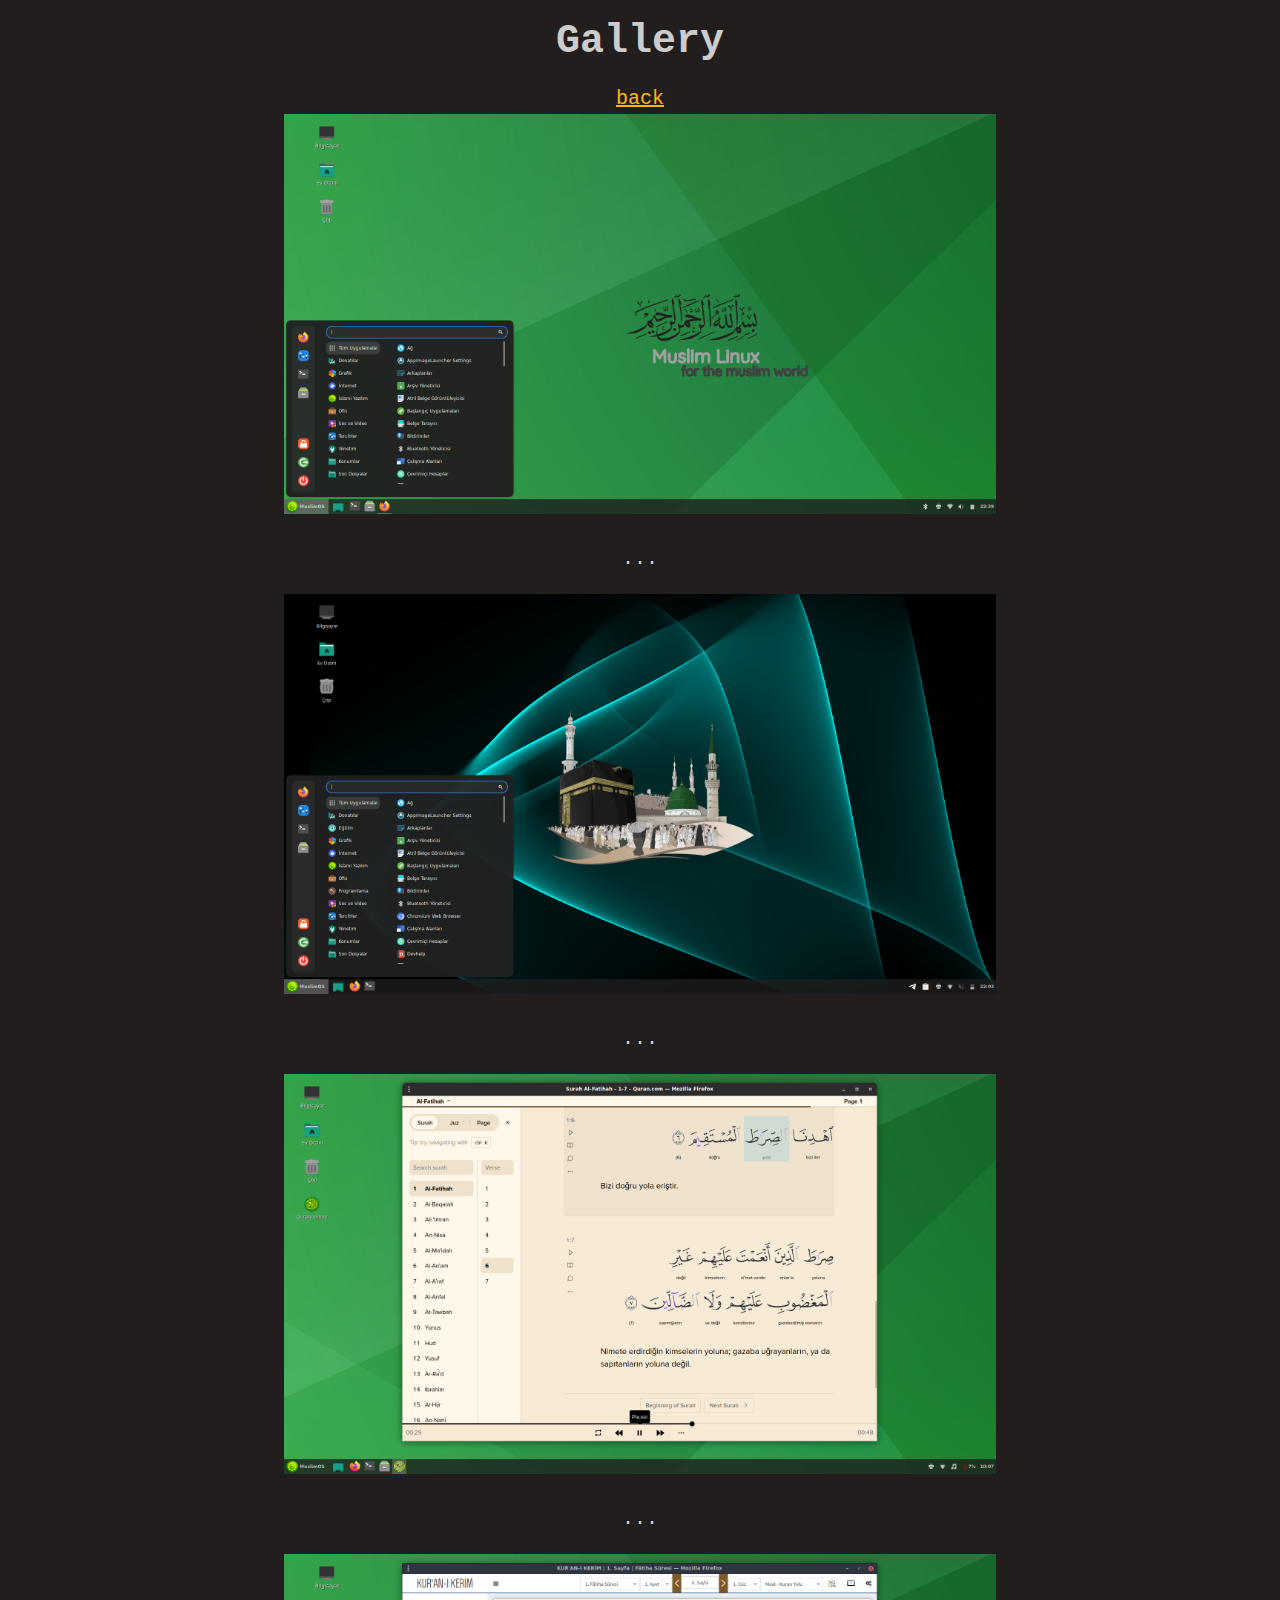
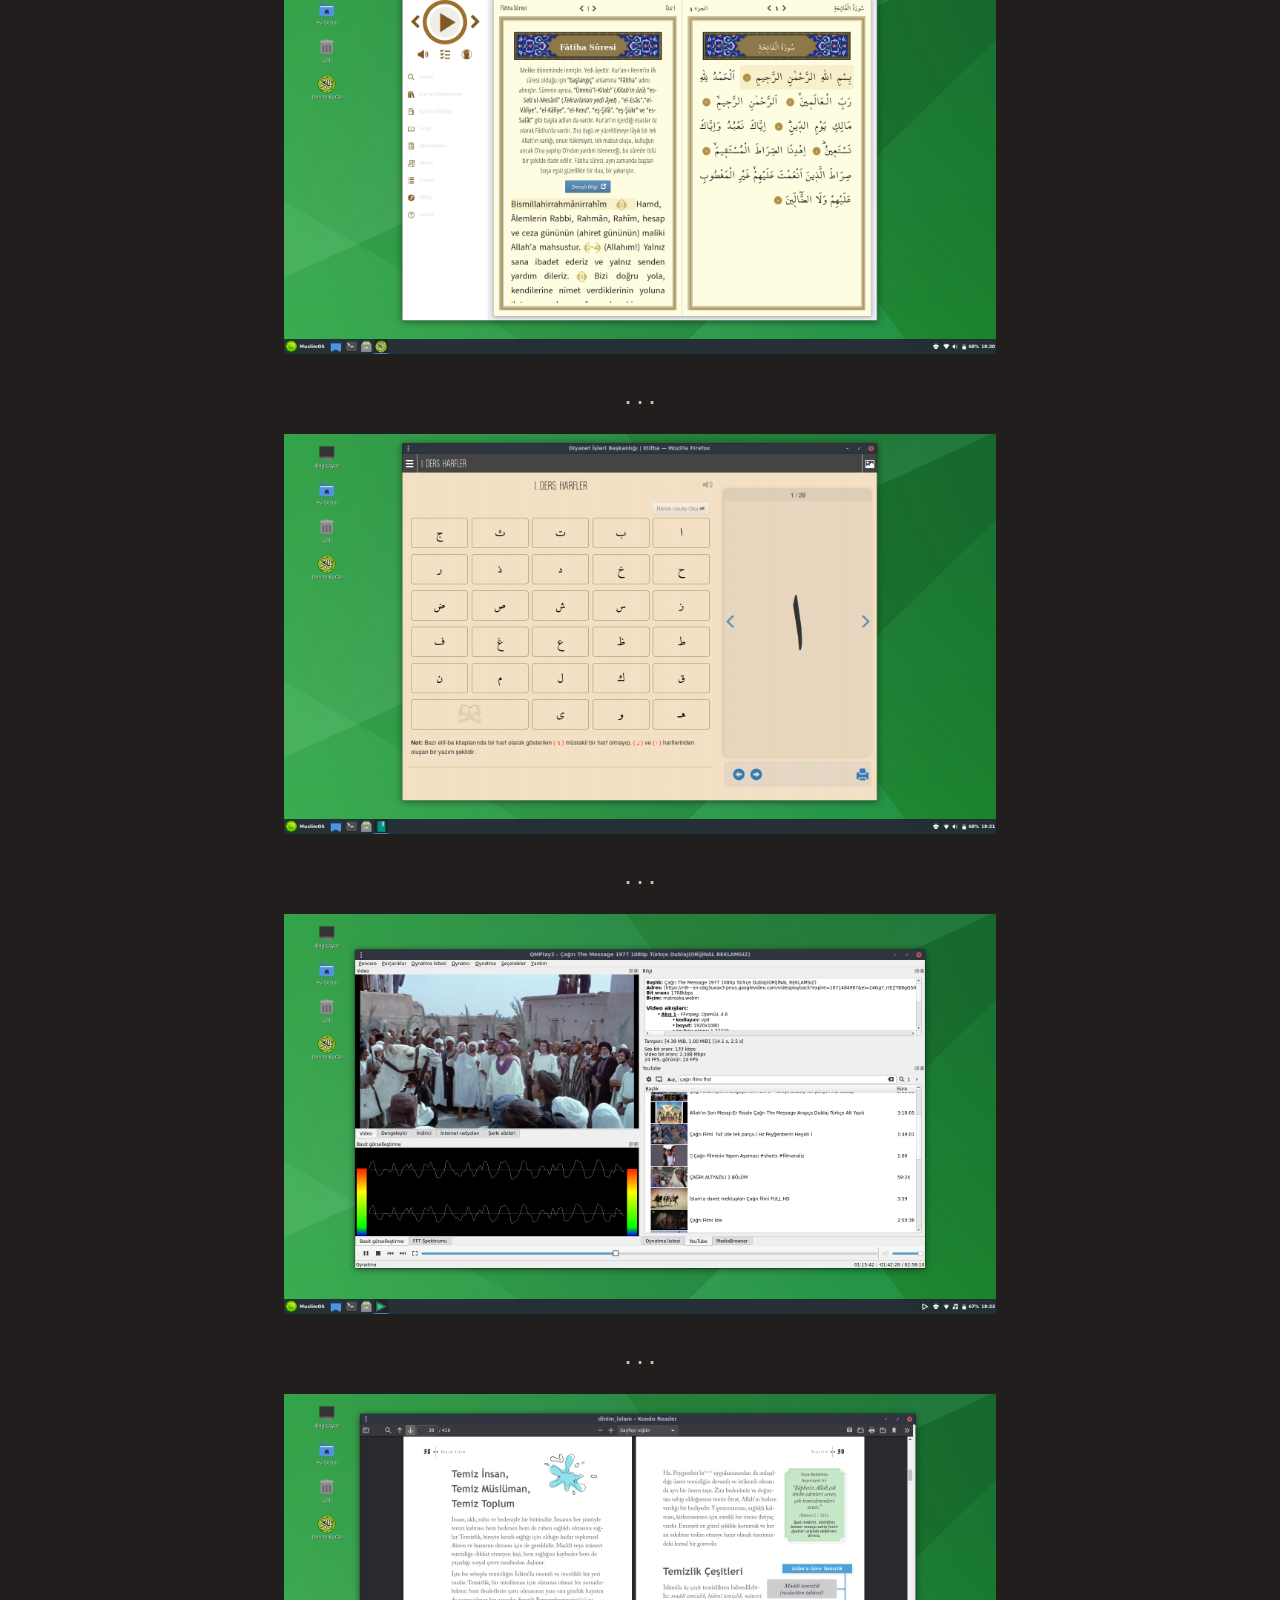
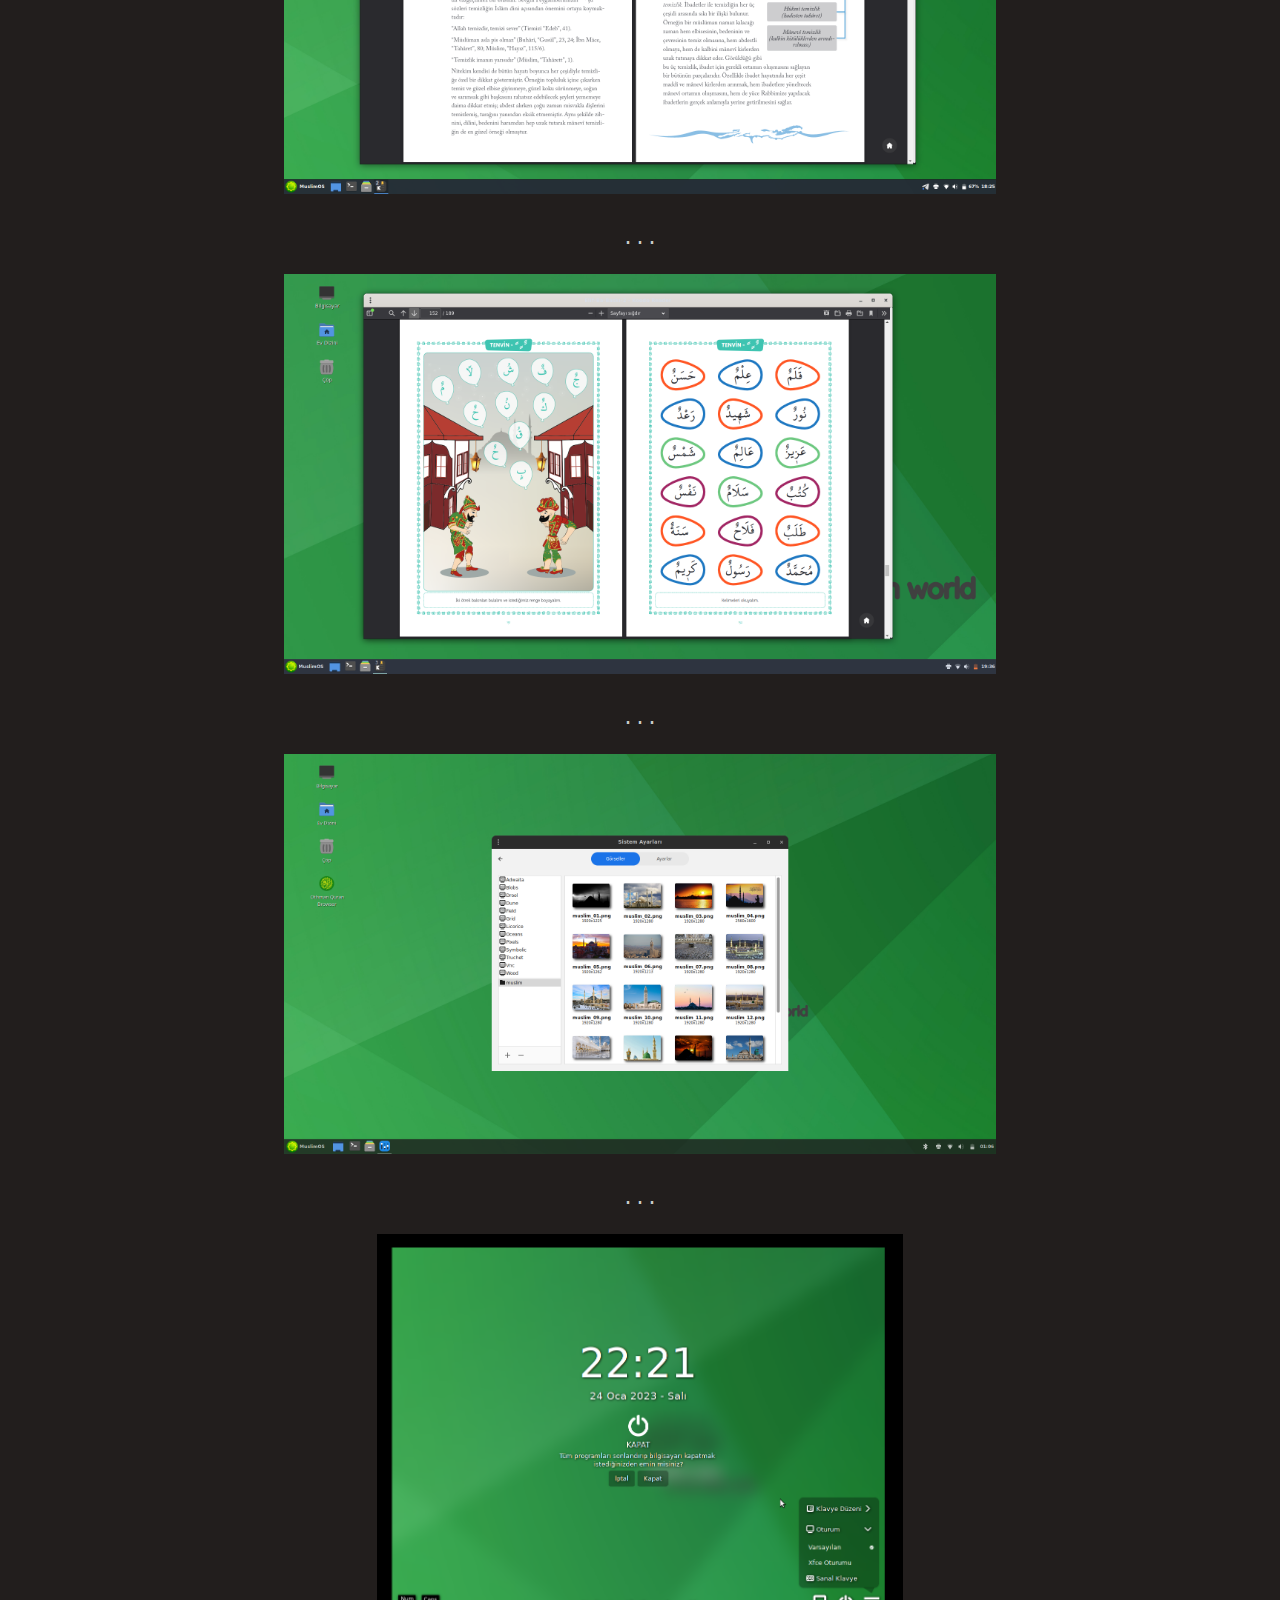
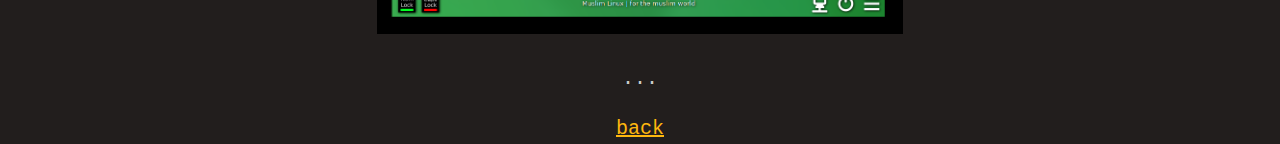
==== commit 1136c6de: "Update gallery.html" ====
--- a/gallery.html
+++ b/gallery.html
@@ -37,6 +37,8 @@
 	      <p>...</p>
               <img src="screenshot/7.png" class="medium" />
 	      <p>...</p>
+	      <img src="screenshot/9.png" class="medium" />
+	      <p>...</p>
           </section>
 	  </center>
 	</div>
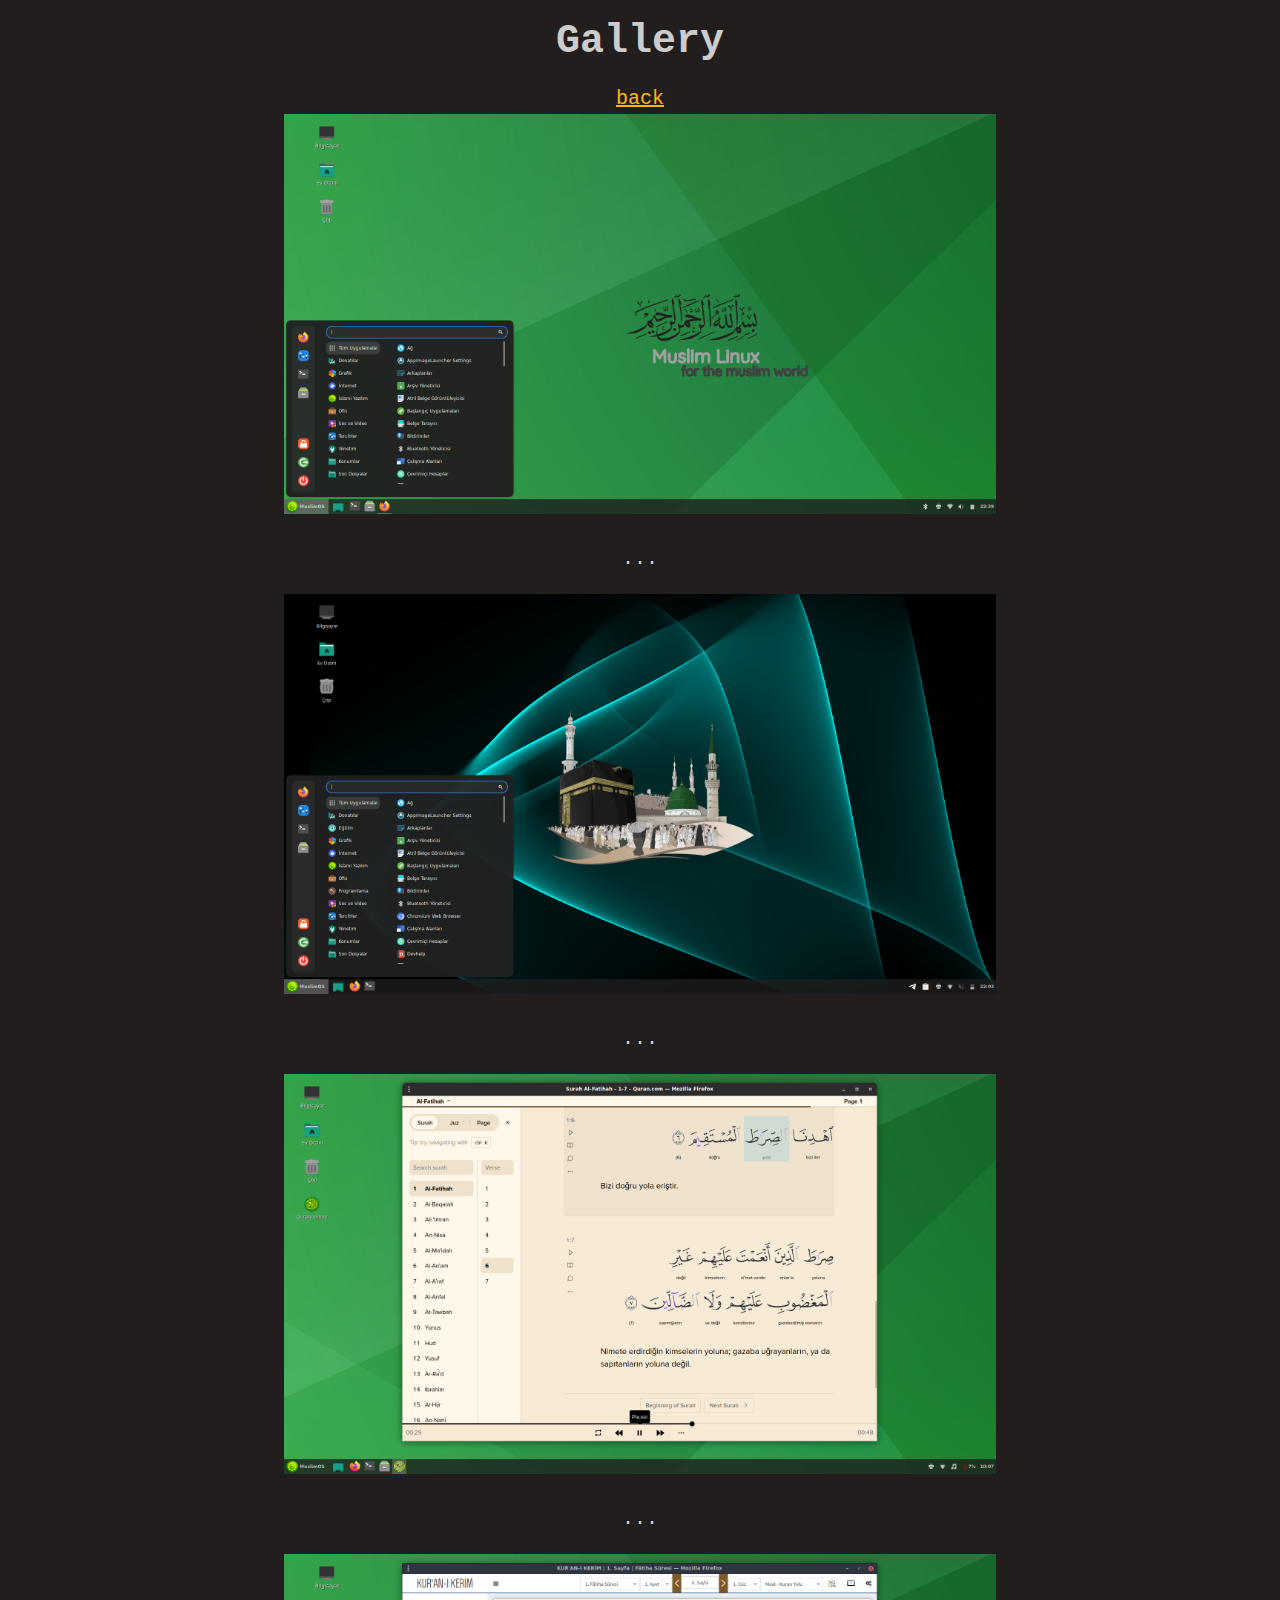
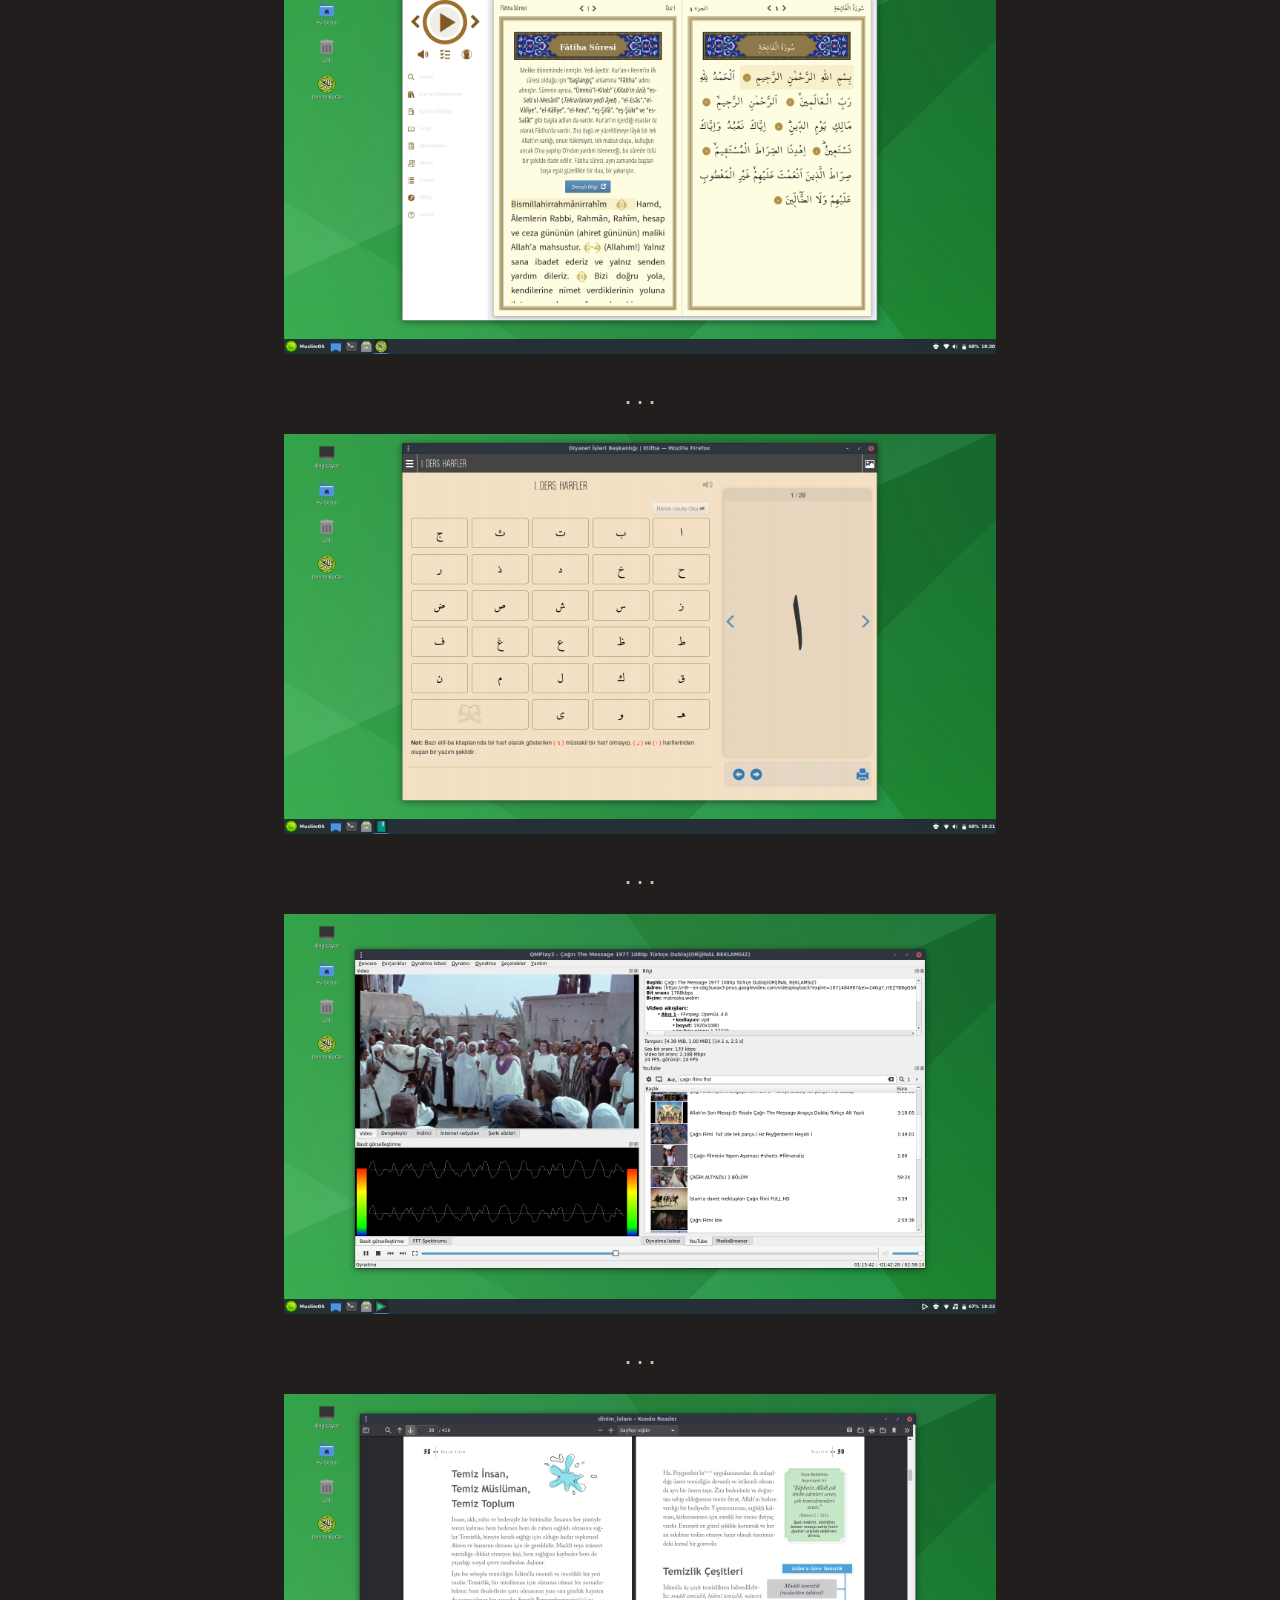
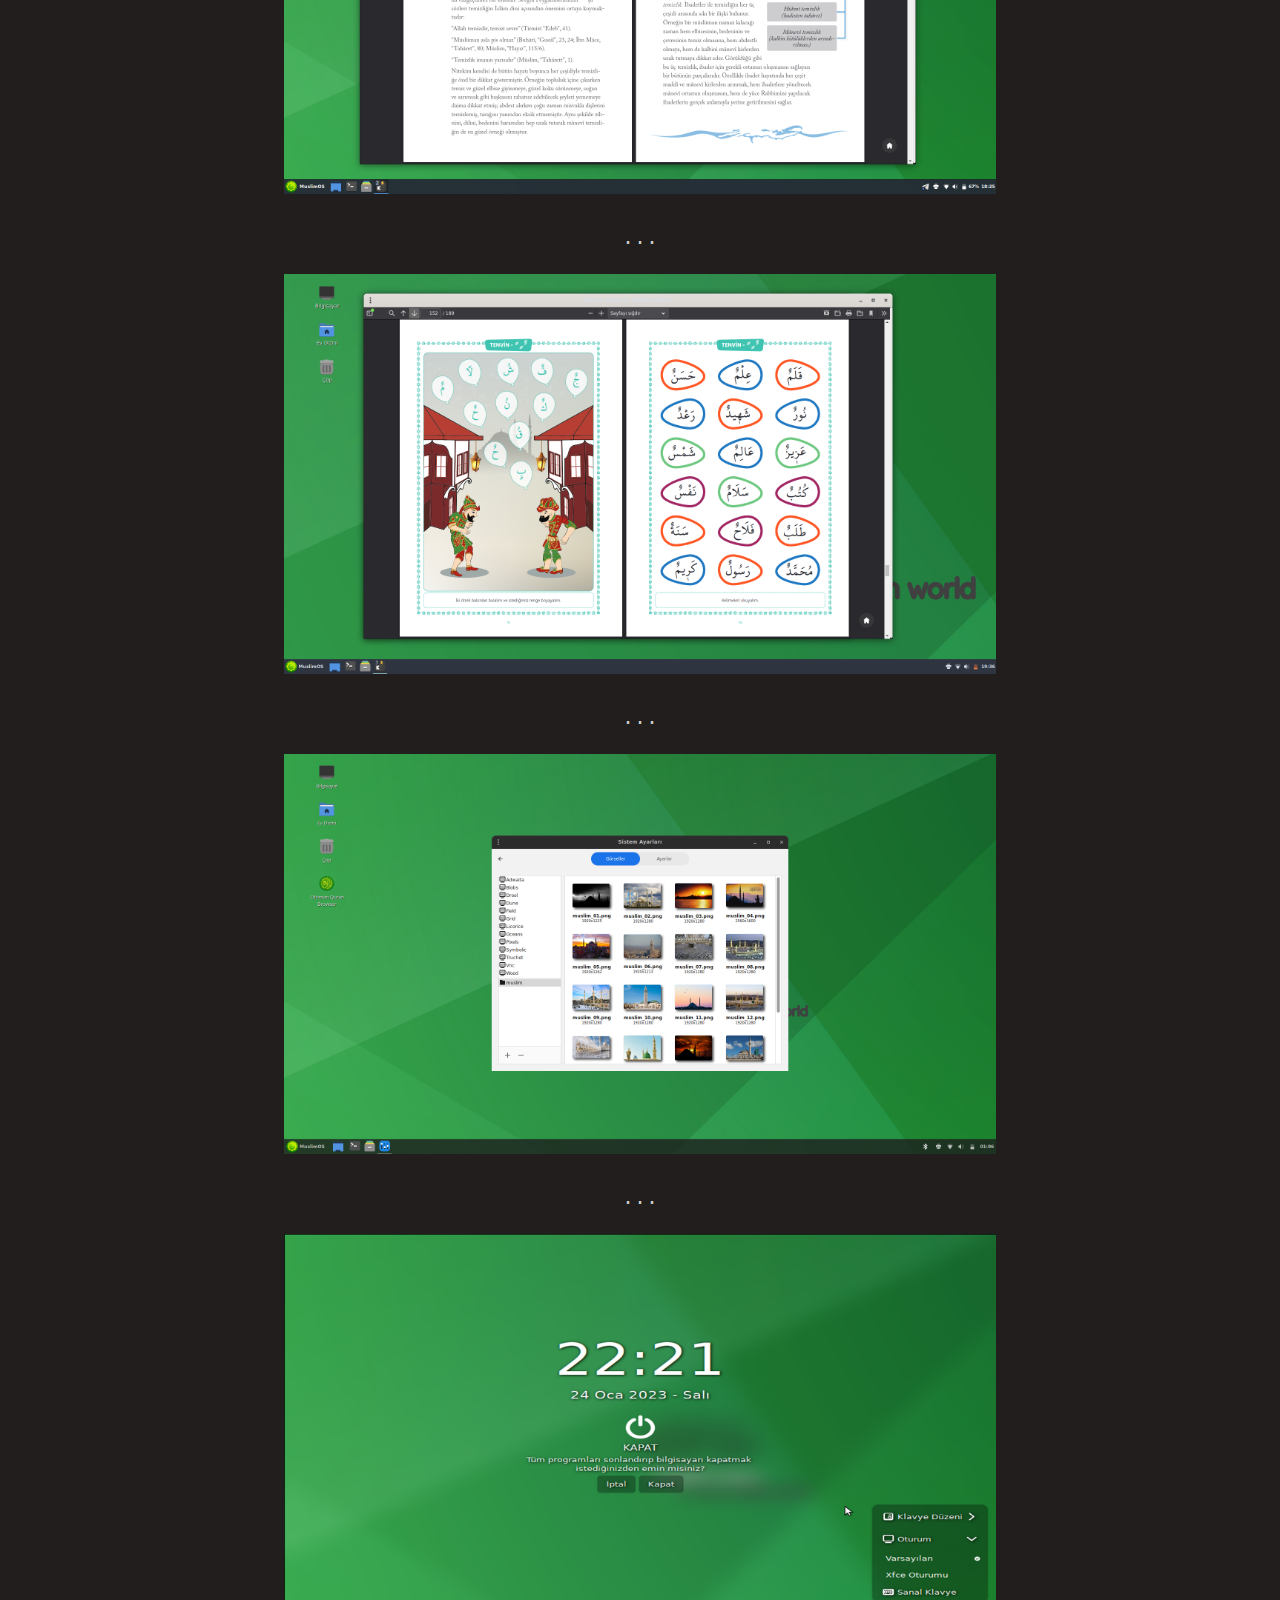
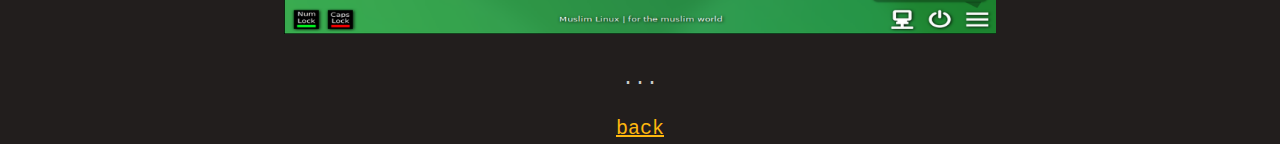
==== commit 0ab749a1: "Update gallery.html" ====
--- a/gallery.html
+++ b/gallery.html
@@ -37,7 +37,7 @@
 	      <p>...</p>
               <img src="screenshot/7.png" class="medium" />
 	      <p>...</p>
-	      <img src="screenshot/9.png" class="medium" />
+	      <img src="screenshot/8.png" class="medium" />
 	      <p>...</p>
           </section>
 	  </center>
